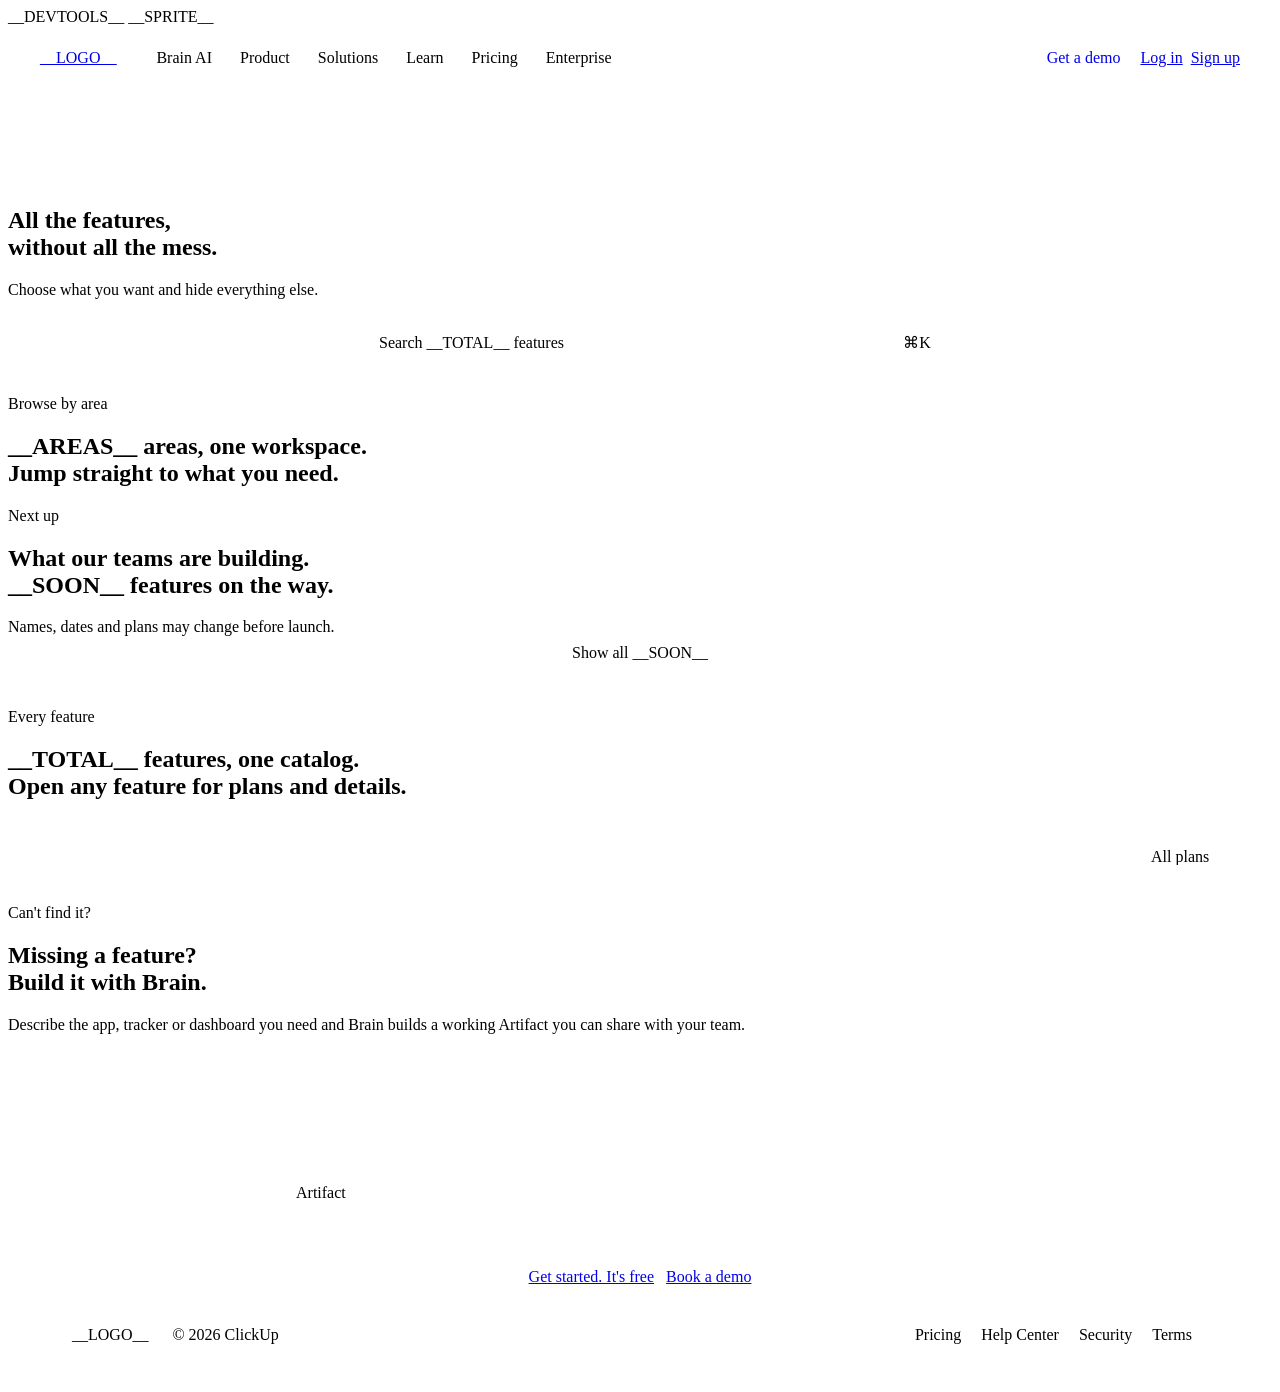
==== src/template.html @ b377e214 "ClickUp features page redesign Static page built by build.py from src/ and data/; dev.py serves it w" ====
<!doctype html>
<html lang="en">
<head>
<meta charset="utf-8">
<meta name="viewport" content="width=device-width, initial-scale=1">
<title>ClickUp Features</title>
<meta name="description" content="Every ClickUp feature in one place. Search, filter by plan and hide everything else.">
<link rel="preconnect" href="https://fonts.googleapis.com">
<link rel="preconnect" href="https://fonts.gstatic.com" crossorigin>
<link href="https://fonts.googleapis.com/css2?family=Plus+Jakarta+Sans:wght@200..800&family=Inter:wght@400;500;600&family=Sometype+Mono:wght@500&display=swap" rel="stylesheet">
__DEVTOOLS__
<style>
/*__BASECSS__*/

/* ------------------------------------------------------------------ */
/* Page                                                                */
/* ------------------------------------------------------------------ */
:root { color-scheme: light; --nav-h: 64px; }
html { scroll-behavior: smooth; scroll-padding-top: calc(var(--nav-h) + 72px); }
body { background: #FFFFFF; overflow-x: hidden; }
button { font: inherit; color: inherit; background: none; border: 0; padding: 0; cursor: pointer; }
input { font: inherit; color: inherit; }
.ico { width: 20px; height: 20px; flex: none; }
.ico-16 { width: 16px; height: 16px; flex: none; }
.vh { position: absolute; width: 1px; height: 1px; overflow: hidden; clip: rect(0 0 0 0); white-space: nowrap; }
:focus-visible { outline: 2px solid var(--purple); outline-offset: 2px; border-radius: 8px; }

/* Nav */
.nav {
  position: sticky; top: 0; z-index: 40; height: var(--nav-h);
  background: rgba(255,255,255,.92); backdrop-filter: saturate(1.4) blur(12px); -webkit-backdrop-filter: saturate(1.4) blur(12px);
  border-bottom: 1px solid transparent; transition: border-color 200ms var(--ease-out);
}
.nav.is-scrolled { border-bottom-color: var(--line); }
.nav__inner { height: 100%; max-width: 1280px; margin: 0 auto; padding: 0 32px; display: flex; align-items: center; gap: 40px; }
.nav__logo { display: flex; align-items: center; }
.nav__logo svg { width: 104px; height: auto; display: block; }
.nav__links { display: flex; gap: 28px; flex: 1; }
.nav__links a { text-decoration: none; color: var(--gray-900); }
.nav__links a[aria-current] { color: var(--purple); }
.nav__actions { display: flex; align-items: center; gap: 8px; margin-left: auto; }
.nav__actions .link { text-decoration: none; padding: 10px 12px; }
@media (max-width: 1080px) { .nav__links { display: none; } }
@media (max-width: 560px) { .nav__inner { padding: 0 16px; gap: 16px; } .nav__actions .link, .nav__actions .btn--secondary { display: none; } }

/* Hero */
.hero { padding-top: 96px; }
.hero h1 { max-width: 980px; }
.search {
  width: min(600px, 100%); display: flex; align-items: center; gap: 12px; padding: 0 8px 0 18px; height: 56px;
  background: #FFFFFF; border-radius: 16px; box-shadow: var(--shadow-component); color: var(--gray-500);
  transition: box-shadow 200ms var(--ease-out);
}
.search:focus-within { box-shadow: var(--shadow-component), 0 0 0 4px var(--purple-light); }
.search input { flex: 1; min-width: 0; border: 0; outline: 0; background: transparent; color: var(--gray-900); }
.search input::placeholder { color: var(--gray-500); }
.search input::-webkit-search-cancel-button { display: none; }
.kbd { display: inline-flex; align-items: center; justify-content: center; min-width: 40px; height: 28px; padding: 0 8px; border-radius: 8px; background: var(--gray-100); color: var(--gray-700); }
.search__clear { display: none; width: 32px; height: 32px; border-radius: 8px; align-items: center; justify-content: center; color: var(--gray-700); }
.search.has-value .search__clear { display: inline-flex; }
.search.has-value .kbd { display: none; }
.hero__tools { display: flex; flex-direction: column; align-items: center; gap: 24px; width: 100%; }

/* Plan filter: pills */
.plans { display: flex; flex-wrap: wrap; justify-content: center; gap: 8px; }
.pill {
  display: inline-flex; align-items: center; gap: 6px; height: 36px; padding: 0 14px; border-radius: 999px;
  background: var(--gray-100); color: var(--gray-900);
  transition: background-color 160ms var(--ease-out), color 160ms var(--ease-out), transform 160ms var(--ease-out);
}
.pill:active { transform: scale(0.97); }
.pill[aria-pressed="true"] { background: var(--gray-900); color: #FFFFFF; }
@media (hover: hover) and (pointer: fine) { .pill[aria-pressed="false"]:hover { background: var(--line); } }

/* ------------------------------------------------------------------ */
/* Open grid (shared): lines drawn per cell so they survive filtering  */
/* ------------------------------------------------------------------ */
.og { display: grid; position: relative; }
.og > .cell { position: relative; min-width: 0; }
.og > .cell.c-in { border-left: 1px solid var(--line); }
.og .ln { position: absolute; left: 0; right: 0; height: 1px; background: var(--line); pointer-events: none; }
.og .ln--t { top: 0; } .og .ln--b { bottom: -1px; }
.og .c-first .ln { background: linear-gradient(in oklch 90deg, transparent, #E8E8E8 70%); }
.og .c-last .ln  { background: linear-gradient(in oklch 90deg, #E8E8E8 30%, transparent); }
.og .c-first.c-last .ln { background: linear-gradient(in oklch 90deg, transparent, #E8E8E8 25%, #E8E8E8 75%, transparent); }
.og .mk {
  position: absolute; left: -6px; width: 11px; height: 11px; z-index: 2; pointer-events: none;
  background: #FFFFFF url("__MARKER__") center / 10px 10px no-repeat;
}
.og .mk--t { top: -5px; } .og .mk--b { bottom: -6px; }


/*__HVCSS__*/
/*__SEARCHCSS__*/

/* Directory variants */
.dirv a { text-decoration: none; color: var(--gray-900); }
.dirv a.is-empty { opacity: .35; pointer-events: none; }
.dv-ico { width: 26px; height: 26px; border-radius: 8px; background: var(--acc-soft); color: var(--acc); display: grid; place-items: center; flex: none; }
.dv-ico--lg { width: 40px; height: 40px; border-radius: 12px; }
.dv-n { color: var(--gray-500); font-variant-numeric: tabular-nums; }

/* category cards row (kept) */
.dv-ico { width: 26px; height: 26px; border-radius: 8px; background: var(--acc-soft); color: var(--acc); display: grid; place-items: center; flex: none; }
.dv-ico--lg { width: 40px; height: 40px; border-radius: 12px; }
.dv-tabs { display: flex; flex-direction: column; gap: 28px; }
.dv-tabs__stage { position: relative; min-width: 0; container-type: inline-size; }
.dv-tabs__stage::before, .dv-tabs__stage::after { content: ""; position: absolute; top: -24px; bottom: -56px; width: 72px; pointer-events: none; opacity: 0; transition: opacity 200ms var(--ease-out); z-index: 1; }
.dv-tabs__stage::before { left: calc(var(--bleed) * -1); background: linear-gradient(in oklch to right, #FFFFFF, rgba(255, 255, 255, 0)); }
.dv-tabs__stage::after { right: calc(var(--bleed) * -1); background: linear-gradient(in oklch to left, #FFFFFF, rgba(255, 255, 255, 0)); }
.dv-tabs__stage.can-prev::before, .dv-tabs__stage.can-next::after { opacity: 1; }
.dv-tabs__nav { position: absolute; top: 50%; z-index: 2; width: 44px; height: 44px; margin-top: -25px; border-radius: 50%; background: #FFFFFF; color: var(--gray-900); display: grid; place-items: center;
  box-shadow: var(--shadow-component), 0 8px 20px -8px rgba(79, 79, 79, .3); opacity: 0; pointer-events: none; transform: scale(.95); transition: opacity 200ms var(--ease-out), transform 200ms var(--ease-out); }
.dv-tabs__nav--prev { left: -12px; } .dv-tabs__nav--next { right: -12px; }
.dv-tabs__stage.can-prev .dv-tabs__nav--prev, .dv-tabs__stage.can-next .dv-tabs__nav--next { opacity: 1; pointer-events: auto; transform: none; }
/* the row has to scroll, so it can't be overflow:visible. Instead it never crops anything visible:
   it bleeds to the screen edges (bleed = gutter between the container and the viewport) and has room for hover lift + shadow */
.dv-tabs__stage { --bleed: max(16px, calc((100vw - min(1120px, 100vw - 128px)) / 2)); }
@media (max-width: 760px) { .dv-tabs__stage { --bleed: 16px; } }
.dv-tabs__row { display: grid; grid-auto-flow: column; grid-auto-columns: minmax(270px, calc((100cqw - 36px) / 4)); gap: 12px; overflow-x: auto; scroll-snap-type: x mandatory; scrollbar-width: none;
  margin: -24px calc(var(--bleed) * -1) -56px; padding: 24px var(--bleed) 56px; scroll-padding-inline: var(--bleed); animation: dv-in 300ms var(--ease-out); }
.dv-tabs__row::-webkit-scrollbar { display: none; }
@keyframes dv-in { from { opacity: 0; transform: translateY(6px); } }
.dv-tabs__card { position: relative; overflow: hidden; scroll-snap-align: start; display: flex; flex-direction: column; gap: 16px; min-height: 340px; padding: 28px 24px 22px; border-radius: 24px; background: var(--gray-50); text-decoration: none; color: var(--gray-900); transition: transform 200ms var(--ease-out), box-shadow 200ms var(--ease-out), background-color 200ms var(--ease-out); }
.dv-tabs__card.is-empty { opacity: .35; pointer-events: none; }
.dv-tabs__band { position: absolute; left: 0; right: 0; top: 0; height: 120px; background: linear-gradient(in oklch to bottom, var(--acc-soft), transparent); pointer-events: none; }
.dv-tabs__card > *:not(.dv-tabs__band) { position: relative; }
.dv-tabs__card .dv-ico--lg { background: #FFFFFF; box-shadow: var(--shadow-component); }
.dv-tabs__body { display: flex; flex-direction: column; gap: 6px; }
.dv-tabs__desc { color: var(--gray-700); }
.dv-tabs__feats { display: flex; flex-direction: column; gap: 6px; color: var(--gray-700); }
.dv-tabs__feats li { display: flex; align-items: center; gap: 8px; min-width: 0; }
.dv-tabs__feats li span { white-space: nowrap; overflow: hidden; text-overflow: ellipsis; }
.dv-tabs__feats .ico-16 { color: var(--acc); flex: none; }
.dv-tabs__foot { margin-top: auto; display: flex; align-items: center; gap: 6px; color: var(--gray-900); }
.dv-tabs__foot .ico-16 { transition: transform 200ms var(--ease-out); }
@media (hover: hover) and (pointer: fine) { .dv-tabs__card:hover { background: #FFFFFF; box-shadow: var(--shadow-component), 0 24px 48px -24px rgba(79,79,79,.25); transform: translateY(-2px); } .dv-tabs__card:hover .dv-tabs__foot .ico-16 { transform: translateX(3px); } }

/* area filter: underline tabs, one scrollable line */
.df-under { position: relative; border-bottom: 1px solid var(--gray-100); }
.df-under__track { display: flex; gap: 28px; overflow-x: auto; scrollbar-width: none; padding: 0 4px; }
.df-under__track::-webkit-scrollbar { display: none; }
.df-under__track button { position: relative; flex: none; display: inline-flex; align-items: center; gap: 6px; padding: 10px 0 12px; color: var(--gray-500); white-space: nowrap; transition: color 160ms var(--ease-out); }
.df-under__track button span { color: var(--gray-300); font-variant-numeric: tabular-nums; }
.df-under__track button::after { content: ""; position: absolute; left: 0; right: 0; bottom: -1px; height: 2px; border-radius: 2px; background: var(--gray-900); transform: scaleX(0); transition: transform 240ms var(--ease-out); }
.df-under__track button[aria-selected="true"] { color: var(--gray-900); }
.df-under__track button[aria-selected="true"] span { color: var(--gray-500); }
.df-under__track button[aria-selected="true"]::after { transform: none; }
.df-under__track button:disabled { opacity: .35; }
@media (hover: hover) and (pointer: fine) { .df-under__track button:not(:disabled):hover { color: var(--gray-900); } }
.df-under::before, .df-under::after { content: ""; position: absolute; top: 0; bottom: 0; width: 96px; pointer-events: none; opacity: 0; transition: opacity 200ms var(--ease-out); z-index: 1; }
.df-under::before { left: 0; background: linear-gradient(in oklch to right, #FFFFFF 40%, rgba(255, 255, 255, 0)); }
.df-under::after { right: 0; background: linear-gradient(in oklch to left, #FFFFFF 40%, rgba(255, 255, 255, 0)); }
.df-under.can-prev::before, .df-under.can-next::after { opacity: 1; }
.df-under__nav { position: absolute; top: 50%; z-index: 2; width: 28px; height: 28px; margin-top: -14px; border-radius: 50%; background: var(--gray-100); color: var(--gray-900); display: grid; place-items: center; opacity: 0; pointer-events: none; transition: opacity 200ms var(--ease-out); }
.df-under__nav--prev { left: 0; } .df-under__nav--next { right: 0; }
.df-under.can-prev .df-under__nav--prev, .df-under.can-next .df-under__nav--next { opacity: 1; pointer-events: auto; }

@media (max-width: 760px) { .dv-tabs__row { grid-auto-columns: 82cqw; } .dv-tabs__nav { display: none; } }

/* ------------------------------------------------------------------ */
/* Coming soon: a real List view inside a gray card                   */
/* ------------------------------------------------------------------ */
.soon-card { padding: 56px 56px 0; position: relative; }
.soon-card__frame { position: relative; max-height: 640px; overflow: hidden; transition: max-height 480ms var(--ease-in-out); }
.soon-card:not(.is-open) .soon-card__frame { -webkit-mask-image: linear-gradient(to bottom, #000 62%, transparent 100%); mask-image: linear-gradient(to bottom, #000 62%, transparent 100%); }
.soon-card__more { display: flex; justify-content: center; padding: 8px 0 40px; position: relative; z-index: 1; }
.soon-card:not(.is-open) .soon-card__more { margin-top: -72px; }
@media (max-width: 760px) { .soon-card { padding: 24px 0 0 16px; } .soon-card__frame { max-height: 520px; } }

.product {
  --p-text: #202020; --p-meta: #838383; --p-line: #F0F0F0;
  --s-building: #0091FF; --s-review: #F76808; --s-beta: #FFC53D; --s-rolling: #30A46C;
  font-family: -apple-system, BlinkMacSystemFont, "SF Pro Text", "SF Pro", system-ui, sans-serif;
  letter-spacing: 0; color: var(--p-text); font-size: 14px; line-height: 20px;
  background: #FFFFFF; border-radius: 12px 12px 0 0; box-shadow: var(--shadow-component);
}
.lv__bar { display: flex; align-items: center; gap: 10px; padding: 14px 20px 0; }
.lv__space { width: 20px; height: 20px; border-radius: 6px; background: var(--purple); color: #FFFFFF; display: grid; place-items: center; }
.lv__space svg { width: 12px; height: 12px; }
.lv__title { font-weight: 600; font-size: 15px; }
.lv__meta { margin-left: auto; color: var(--p-meta); font-size: 13px; }
.lv__tabs { display: flex; gap: 18px; padding: 10px 20px 0; border-bottom: 1px solid var(--p-line); }
.lv__tab { display: flex; align-items: center; gap: 6px; padding: 6px 0 9px; color: var(--p-meta); font-weight: 500; border-bottom: 2px solid transparent; margin-bottom: -1px; }
.lv__tab.is-on { color: var(--p-text); border-bottom-color: var(--p-text); }
.lv__tab svg { width: 16px; height: 16px; }
.lv__head { display: grid; grid-template-columns: minmax(0, 1fr) 160px 96px; gap: 16px; padding: 12px 20px 8px 60px; color: var(--p-meta); font-size: 12px; }
.lv__group { padding: 10px 20px 4px; }
.lv__ghead { display: flex; align-items: center; gap: 8px; padding: 6px 0 8px; }
.st { display: inline-flex; align-items: center; gap: 6px; height: 24px; padding: 0 8px; border-radius: 6px; color: #FFFFFF; font-size: 11.5px; font-weight: 600; text-transform: uppercase; }
.st .dot { width: 10px; height: 10px; border-radius: 50%; border: 2px solid currentColor; }
.st--building { background: var(--s-building); } .st--in_review { background: var(--s-review); }
.st--in_beta { background: var(--s-beta); color: #202020; } .st--rolling_out { background: var(--s-rolling); }
.lv__count { color: var(--p-meta); }
.lv__row {
  display: grid; grid-template-columns: 20px minmax(0, 1fr) 160px 96px; gap: 16px; align-items: center; width: 100%;
  min-height: 40px; padding: 0 0 0 20px; border-top: 1px solid var(--p-line); text-align: left;
  transition: background-color 120ms var(--ease-out);
}
@media (hover: hover) and (pointer: fine) { .lv__row:hover { background: #F8F9FA; } }
.lv__ring { width: 14px; height: 14px; border-radius: 50%; border: 2px dashed currentColor; }
.lv__row[data-s="building"] .lv__ring { color: var(--s-building); }
.lv__row[data-s="in_review"] .lv__ring { color: var(--s-review); border-style: solid; }
.lv__row[data-s="in_beta"] .lv__ring { color: var(--s-beta); border-style: solid; }
.lv__row[data-s="rolling_out"] .lv__ring { color: var(--s-rolling); border-style: solid; }
.lv__name { white-space: nowrap; overflow: hidden; text-overflow: ellipsis; }
.lv__name small { color: var(--p-meta); font-size: 13px; margin-left: 6px; }
.lv__tag { justify-self: start; max-width: 100%; padding: 1px 8px; border-radius: 6px; font-size: 13px; white-space: nowrap; overflow: hidden; text-overflow: ellipsis; }
.lv__tag.t0 { background: var(--purple-light); color: var(--purple); } .lv__tag.t1 { background: var(--blue-light); color: #0091FF; }
.lv__tag.t2 { background: var(--pink-light); color: #FF02F0; } .lv__tag.t3 { background: var(--orange-light); color: #FC6D2D; }
.lv__date { color: var(--p-meta); font-size: 13px; font-variant-numeric: tabular-nums; }
.lv__add { display: flex; align-items: center; gap: 8px; min-height: 36px; padding-left: 20px; border-top: 1px solid var(--p-line); color: var(--p-meta); }
.lv__add svg { width: 14px; height: 14px; }
@media (max-width: 760px) {
  .lv__head { display: none; }
  .lv__row { grid-template-columns: 20px minmax(0, 1fr); padding-right: 16px; }
  .lv__tag, .lv__date { display: none; }
}


/* Coming soon: Board + Calendar views */
.lv__tab { cursor: pointer; transition: color 160ms var(--ease-out); }
@media (hover: hover) and (pointer: fine) { .lv__tab:not(.is-on):hover { color: var(--p-text); } }
.bv { display: grid; grid-template-columns: repeat(4, minmax(200px, 1fr)); gap: 12px; padding: 16px 20px 20px; overflow-x: auto; align-items: start; }
.bv__col { background: #F8F9FA; border-radius: 12px; padding: 8px; display: flex; flex-direction: column; gap: 8px; min-width: 0; }
.bv__head { display: flex; align-items: center; gap: 8px; padding: 4px 4px 2px; }
.bv__card { display: flex; flex-direction: column; gap: 4px; padding: 12px; border-radius: 10px; background: #FFFFFF; text-align: left; box-shadow: 0 0 0 1px rgba(79,79,79,.08), 0 1px 2px rgba(79,79,79,.06); transition: box-shadow 160ms var(--ease-out); }
@media (hover: hover) and (pointer: fine) { .bv__card:hover { box-shadow: 0 0 0 1px rgba(79,79,79,.14), 0 4px 12px -4px rgba(79,79,79,.18); } }
.bv__name { font-weight: 500; }
.bv__meta { color: var(--p-meta); font-size: 12.5px; }
.bv__foot { display: flex; align-items: center; justify-content: space-between; gap: 8px; margin-top: 6px; min-width: 0; }
.bv__add { color: var(--p-meta); padding: 6px 6px 2px; }
.cv { padding: 16px 20px 20px; }
.cv__title { font-weight: 600; font-size: 15px; padding-bottom: 12px; }
.cv__grid { display: grid; grid-template-columns: repeat(7, minmax(0, 1fr)); border-top: 1px solid var(--p-line); border-left: 1px solid var(--p-line); }
.cv__dow { padding: 6px 8px; color: var(--p-meta); font-size: 12px; border-right: 1px solid var(--p-line); border-bottom: 1px solid var(--p-line); }
.cv__day { min-height: 112px; padding: 6px; display: flex; flex-direction: column; gap: 3px; border-right: 1px solid var(--p-line); border-bottom: 1px solid var(--p-line); min-width: 0; }
.cv__day.is-out { background: #F8F9FA; }
.cv__day.is-out .cv__n { color: #BBBBBB; }
.cv__n { font-size: 12px; color: var(--p-meta); padding: 0 2px 2px; align-self: flex-start; min-width: 22px; height: 22px; display: grid; place-items: center; border-radius: 999px; }
.cv__day.is-today .cv__n { background: #6647F0; color: #FFFFFF; font-weight: 600; }
.cv__ev { display: block; width: 100%; text-align: left; font-size: 12px; line-height: 18px; padding: 1px 6px; border-radius: 4px; white-space: nowrap; overflow: hidden; text-overflow: ellipsis; background: #F8F9FA; box-shadow: inset 3px 0 0 var(--c); }
.cv__ev[data-s="building"] { --c: #0091FF; } .cv__ev[data-s="in_review"] { --c: #F76808; } .cv__ev[data-s="in_beta"] { --c: #FFC53D; } .cv__ev[data-s="rolling_out"] { --c: #30A46C; }
@media (hover: hover) and (pointer: fine) { .cv__ev:hover { background: #F0F0F0; } }
.cv__more { text-align: left; font-size: 12px; color: var(--p-meta); padding: 1px 6px; }
@media (hover: hover) and (pointer: fine) { .cv__more:hover { color: var(--p-text); } }
.cv__rest { display: none; flex-direction: column; gap: 3px; }
.cv__day.is-expanded .cv__rest { display: flex; }
.cv__legend { padding-top: 14px; }
.cv__legend i.st--building { background: #0091FF; } .cv__legend i.st--in_review { background: #F76808; } .cv__legend i.st--in_beta { background: #FFC53D; } .cv__legend i.st--rolling_out { background: #30A46C; }
.legend { display: flex; flex-wrap: wrap; gap: 6px 14px; color: var(--p-meta); font-size: 12px; }
.legend span { display: inline-flex; align-items: center; gap: 6px; }
.legend i { width: 8px; height: 8px; border-radius: 2px; }
@media (max-width: 760px) { .bv { grid-template-columns: repeat(4, 240px); padding: 12px; } .cv { padding: 12px 12px 16px; } .cv__day { min-height: 72px; padding: 3px; } .cv__ev { font-size: 0; height: 6px; padding: 0; } .cv__more { font-size: 10px; padding: 0 2px; } }

/* ------------------------------------------------------------------ */
/* Catalog                                                             */
/* ------------------------------------------------------------------ */
.toolbar {
  position: fixed; top: var(--nav-h); left: 0; right: 0; z-index: 30; background: rgba(255,255,255,.94);
  backdrop-filter: saturate(1.4) blur(12px); -webkit-backdrop-filter: saturate(1.4) blur(12px);
  border-bottom: 1px solid var(--line);
  transform: translateY(-100%); opacity: 0; pointer-events: none;
  transition: transform 260ms var(--ease-out), opacity 200ms var(--ease-out);
}
.toolbar.is-on { transform: none; opacity: 1; pointer-events: auto; }
.toolbar__inner { max-width: 1280px; margin: 0 auto; padding: 10px 32px; display: flex; align-items: center; gap: 16px; }
.toolbar .search { height: 44px; width: 360px; flex: none; border-radius: 12px; padding-left: 14px; }
.toolbar .plans { flex-wrap: nowrap; overflow-x: auto; scrollbar-width: none; justify-content: flex-start; }
.toolbar .pill { height: 32px; white-space: nowrap; }
.toolbar__count { margin-left: auto; color: var(--gray-500); white-space: nowrap; }
.toolbar .cfilter__select select { height: 36px; }
@media (max-width: 900px) { .toolbar__inner { padding: 8px 16px; } .toolbar .search { width: auto; flex: 1; } .toolbar .cfilter__select, .toolbar [data-clear], .toolbar__count { display: none; } }

.catalog .section__content { margin-top: 60px; }
.cat:last-child { padding-bottom: 0; }
.cat { display: grid; grid-template-columns: 280px minmax(0, 1fr); gap: 56px; padding: 48px 0; scroll-margin-top: calc(var(--nav-h) + 72px); }
.cat:first-child { padding-top: 0; }
.cat[hidden] { display: none; }
.cat__head { display: flex; flex-direction: column; gap: 16px; align-self: start; position: sticky; top: calc(var(--nav-h) + 96px); padding-top: 8px; }
.cat__tile { width: 44px; height: 44px; border-radius: 12px; background: var(--gray-50); color: var(--gray-900); display: grid; place-items: center; }
.cat__head .block__text { gap: 8px; }
.cat__desc { color: var(--gray-700); }
.cat__count { color: var(--gray-500); font-variant-numeric: tabular-nums; }

/* grouped list */
.feats { background: var(--gray-50); border-radius: 24px; padding: 6px; display: flex; flex-direction: column; }
.fi { position: relative; border-radius: 18px; transition: background-color 160ms var(--ease-out); }
.fi + .fi::before { content: ""; position: absolute; top: 0; left: 64px; right: 20px; height: 1px; background: var(--line); transition: opacity 160ms var(--ease-out); }
.fi__main { display: grid; grid-template-columns: 32px minmax(0, 1fr) auto 16px; align-items: center; gap: 16px; width: 100%; padding: 16px 20px 16px 16px; text-align: left; border-radius: 18px; }
.fi__icon { width: 32px; height: 32px; border-radius: 9px; display: grid; place-items: center; color: var(--gray-900); background: #FFFFFF; box-shadow: 0 0 0 1px rgba(79, 79, 79, .08); }
.fi__icon .ico { width: 18px; height: 18px; }
.fi__txt { display: flex; flex-direction: column; gap: 2px; min-width: 0; }
.fi__name { display: flex; align-items: center; gap: 8px; color: var(--gray-900); }
.fi__desc { color: var(--gray-700); white-space: nowrap; overflow: hidden; text-overflow: ellipsis; }
.fi__plan .tag { background: #FFFFFF; box-shadow: 0 0 0 1px rgba(79, 79, 79, .08); }
.fi__all { color: var(--gray-500); }
.fi__chev { color: var(--gray-300); transition: transform 200ms var(--ease-out), color 160ms var(--ease-out); }
.fi__toggle { display: inline-flex; align-items: center; gap: 4px; margin: -8px 0 12px 64px; padding: 4px 8px 4px 4px; border-radius: 999px; color: var(--gray-700); transition: background-color 140ms var(--ease-out), color 140ms var(--ease-out); }
.fi__toggle .ico-16 { color: var(--gray-500); transition: transform 240ms var(--ease-out); }
.fi.is-open .fi__toggle .ico-16 { transform: rotate(90deg); }
.fi__kids { display: none; flex-direction: column; margin: -4px 12px 12px 56px; padding-left: 12px; border-left: 1px solid var(--line); }
.fi.is-open .fi__kids { display: flex; }
.fi__kids button { display: grid; grid-template-columns: 16px auto minmax(0, 1fr) auto; align-items: center; gap: 10px; width: 100%; padding: 8px 10px; border-radius: 10px; text-align: left; }
.fi__kids .ico-16 { color: var(--gray-500); }
.fi__kname { color: var(--gray-900); white-space: nowrap; }
.fi__kdesc { color: var(--gray-500); white-space: nowrap; overflow: hidden; text-overflow: ellipsis; }
.fi__kids .tag { background: #FFFFFF; }
@media (hover: hover) and (pointer: fine) {
  .fi:hover { background: #FFFFFF; }
  .fi:hover::before, .fi:hover + .fi::before { opacity: 0; }
  .fi:hover .fi__chev { color: var(--gray-900); transform: translateX(2px); }
  .fi__toggle:hover { background: var(--gray-50); color: var(--gray-900); }
  .fi__kids button:hover { background: var(--gray-50); }
}
@media (max-width: 960px) { .cat { grid-template-columns: 1fr; gap: 24px; padding: 40px 0; } .cat__head { position: static; } }
@media (max-width: 760px) {
  .feats { border-radius: 20px; padding: 4px; }
  .fi__main { grid-template-columns: 32px minmax(0, 1fr) 16px; gap: 12px; padding: 14px 12px; }
  .fi__plan { display: none; }
  .fi__desc { white-space: normal; display: -webkit-box; -webkit-line-clamp: 2; -webkit-box-orient: vertical; }
  .fi + .fi::before { left: 56px; right: 12px; }
  .fi__toggle { margin-left: 56px; }
  .fi__kids { margin-left: 28px; }
  .fi__kids button { grid-template-columns: 16px minmax(0, 1fr) auto; }
  .fi__kdesc { display: none; }
}
.tag--accent { background: var(--purple-light); color: var(--purple); }
.tag--plain { background: transparent; color: var(--gray-500); padding: 0; }
mark { background: var(--purple-light); color: inherit; border-radius: 3px; }


.empty { padding: 40px 0 120px; }
.empty[hidden] { display: none; }

/* ------------------------------------------------------------------ */
/* CTA: Build it with Brain (AI highlight, white background)          */
/* ------------------------------------------------------------------ */
.cta .section__content { display: flex; flex-direction: column; align-items: center; gap: 40px; }
.composer.ai-highlight::before { opacity: .55; filter: blur(24px); }
.composer { width: min(720px, 100%); padding: 20px 20px 14px; display: flex; flex-direction: column; gap: 20px; text-align: left; }
.composer__text { min-height: 56px; color: var(--gray-900); }
.composer__text .caret { display: inline-block; width: 2px; height: 1.1em; margin-left: 1px; vertical-align: -3px; background: var(--gray-900); animation: blink 1s steps(1) infinite; }
@keyframes blink { 50% { opacity: 0; } }
.composer__bar { display: flex; align-items: center; gap: 8px; color: var(--gray-700); }
.composer__bar .tag { height: 28px; }
.composer__send { margin-left: auto; width: 36px; height: 36px; border-radius: 12px; background: var(--gray-900); color: #FFFFFF; display: grid; place-items: center; }
.composer__send svg { width: 18px; height: 18px; }
.cta__actions { display: flex; gap: 12px; flex-wrap: wrap; justify-content: center; }

/* Footer */
.footer { border-top: 1px solid var(--line); }
.footer__inner { max-width: 1120px; margin: 0 auto; padding: 40px 0; display: flex; align-items: center; gap: 24px; flex-wrap: wrap; color: var(--gray-500); }
.footer__inner svg { width: 88px; height: auto; }
.footer__inner nav { display: flex; gap: 20px; margin-left: auto; flex-wrap: wrap; }
.footer__inner a { text-decoration: none; color: var(--gray-700); }
@media (max-width: 1480px) { .footer__inner { margin: 0 64px; } }
@media (max-width: 760px)  { .footer__inner { margin: 0 16px; } }

/* ------------------------------------------------------------------ */
/* Detail sheet                                                        */
/* ------------------------------------------------------------------ */
.scrim { position: fixed; inset: 0; z-index: 50; background: rgba(32,32,32,.24); opacity: 0; pointer-events: none; transition: opacity 240ms var(--ease-out); }
.scrim.is-on { opacity: 1; pointer-events: auto; }
.sheet {
  position: fixed; z-index: 60; top: 12px; right: 12px; bottom: 12px; width: min(600px, calc(100vw - 24px));
  background: #FFFFFF; border-radius: 24px; box-shadow: var(--shadow-component), 0 24px 48px -12px rgba(79,79,79,.18);
  display: flex; flex-direction: column; overflow: hidden;
  transform: translateX(calc(100% + 24px)); transition: transform 320ms var(--ease-out);
}
.sheet.is-on { transform: none; }
.sheet__top { display: flex; align-items: center; gap: 8px; padding: 16px 16px 16px 28px; border-bottom: 1px solid var(--line); }
.sheet__crumb { display: flex; align-items: center; gap: 8px; min-width: 0; color: var(--gray-500); }
.sheet__crumb b { color: var(--gray-900); font-weight: 500; }
.sheet__crumb span { white-space: nowrap; overflow: hidden; text-overflow: ellipsis; }
.sheet__nav { margin-left: auto; display: flex; align-items: center; gap: 4px; color: var(--gray-700); }
.sheet__nav .pos { padding: 0 6px; color: var(--gray-500); font-variant-numeric: tabular-nums; }
.ibtn { width: 36px; height: 36px; border-radius: 10px; display: grid; place-items: center; color: var(--gray-700); transition: background-color 160ms var(--ease-out); }
@media (hover: hover) and (pointer: fine) { .ibtn:hover { background: var(--gray-100); color: var(--gray-900); } }
.ibtn:disabled { opacity: .35; pointer-events: none; }
.sheet__body { flex: 1; overflow-y: auto; padding: 32px 28px 40px; display: flex; flex-direction: column; gap: 32px; overscroll-behavior: contain; }
.sheet__head { display: flex; flex-direction: column; gap: 24px; }
.sheet__head .block__text p { color: var(--gray-700); }
.sheet__tags { display: flex; flex-wrap: wrap; gap: 6px; }
.sheet__summary { color: var(--gray-700); }
.sheet__actions { display: flex; flex-wrap: wrap; gap: 8px; }
.sec { display: flex; flex-direction: column; }
.sec .eyebrow-separator {
  display: flex; align-items: center; padding: 12px 0; border-bottom: 1px solid var(--line);
  font: 500 14px/18px "Sometype Mono", monospace; text-transform: uppercase; letter-spacing: 0; color: var(--gray-500);
}
.matrix { display: grid; grid-template-columns: repeat(5, 1fr); }
.matrix > div { padding: 16px 12px 16px 0; display: flex; flex-direction: column; gap: 8px; border-bottom: 1px solid var(--line); }
.matrix .pl { color: var(--gray-500); }
.matrix .v { display: flex; align-items: center; gap: 6px; color: var(--gray-900); }
.matrix .v.no { color: var(--gray-300); }
.matrix .v .ok { color: var(--green); }
.matrix .lim { color: var(--gray-500); }
.matrix .is-cur .pl { color: var(--purple); }
@media (max-width: 560px) { .matrix { grid-template-columns: repeat(2, 1fr); } }
.extra { display: flex; gap: 16px; padding-top: 12px; color: var(--gray-500); }
.rows { display: flex; flex-direction: column; }
.rows button {
  display: flex; align-items: center; gap: 12px; padding: 12px 8px; margin: 0 -8px; border-radius: 10px; text-align: left; color: var(--gray-900);
  transition: background-color 160ms var(--ease-out);
}
.rows button + button { box-shadow: 0 -1px 0 var(--gray-100); }
.rows button .ico-16 { color: var(--gray-700); }
.rows button .n { flex: 1; min-width: 0; }
.rows button .chev { color: var(--gray-300); }
@media (hover: hover) and (pointer: fine) { .rows button:hover { background: var(--gray-50); } }
.state { display: flex; align-items: center; gap: 12px; padding-top: 16px; }
@media (max-width: 560px) { .sheet { top: auto; right: 0; bottom: 0; left: 0; width: 100%; height: 88vh; border-radius: 24px 24px 0 0; transform: translateY(100%); } .sheet.is-on { transform: none; } .sheet__body { padding: 28px 16px 32px; } .sheet__top { padding-left: 16px; } }


/* Responsive type: step down within the Core 4.0 scale */
@media (max-width: 1100px) {
  .display-3xl { font-size: 60px; line-height: 1.10; letter-spacing: -0.035em; }
}
@media (max-width: 760px) {
  .display-3xl { font-size: 44px; line-height: 1.10; letter-spacing: -0.035em; }
  .display-xl  { font-size: 30px; line-height: 1.20; letter-spacing: -0.03em; }
  .hero { padding-top: 48px; }
}

/* sheet content */
.fs__head { display: flex; flex-direction: column; gap: 24px; }
.fs__icon { width: 56px; height: 56px; border-radius: 16px; background: var(--gray-50); color: var(--gray-900); display: grid; place-items: center; }
.fs__icon .ico { width: 26px; height: 26px; }
.fs__desc, .fs__summary { color: var(--gray-700); }
.fs__card { background: var(--gray-50); border-radius: 20px; padding: 20px; display: flex; flex-direction: column; gap: 20px; }
.fs__card-head { display: flex; flex-direction: column; gap: 2px; }
.fs__card-head span { color: var(--gray-700); }
.ladder { display: grid; grid-template-columns: repeat(5, 1fr); gap: 6px; }
.ladder__step { display: flex; flex-direction: column; gap: 4px; min-width: 0; }
.ladder__step i { height: 6px; border-radius: 3px; background: var(--line); margin-bottom: 6px; }
.ladder__step.is-yes i { background: var(--purple); }
.ladder__step.is-limited i, .ladder__step.is-trial i, .ladder__step.is-addon i { background: var(--purple-mid); }
.ladder__step > span { color: var(--gray-900); }
.ladder__step > .ladder__v, .ladder__step > .ladder__lim { color: var(--gray-500); }
.ladder__step.is-no > span:first-of-type, .ladder__step.is-unknown > span:first-of-type { color: var(--gray-500); }
.ladder__step.is-cur > span:first-of-type { color: var(--purple); }
.fs__extra { color: var(--gray-500); margin-top: -8px; }
.fs__status { display: flex; align-items: center; gap: 12px; background: transparent; box-shadow: none; color: #838383; font-size: 13px; }
.facts > div { display: grid; grid-template-columns: 120px minmax(0, 1fr); gap: 16px; padding: 12px 0; border-bottom: 1px solid var(--gray-100); }
.facts dt { color: var(--gray-500); }
.facts dd { margin: 0; color: var(--gray-900); min-width: 0; }
.facts dd a, .facts dd button { display: inline-flex; align-items: center; gap: 6px; color: var(--gray-900); text-decoration: none; text-align: left; }
.facts dd .ico-16 { color: var(--gray-700); }
.facts dd span { text-decoration: underline; text-decoration-color: var(--gray-300); text-underline-offset: 3px; transition: text-decoration-color 160ms var(--ease-out); }
.facts dd .go { color: var(--gray-500); transition: transform 200ms var(--ease-out), color 160ms var(--ease-out); }
@media (hover: hover) and (pointer: fine) {
  .facts dd a:hover, .facts dd button:hover { color: var(--purple); }
  .facts dd a:hover span, .facts dd button:hover span { text-decoration-color: currentColor; }
  .facts dd a:hover .go, .facts dd button:hover .go { color: var(--purple); transform: translateX(2px); }
}
.fs__list { margin-top: 12px; background: var(--gray-50); border-radius: 16px; padding: 4px; display: flex; flex-direction: column; }
.fs__list button { display: grid; grid-template-columns: 32px minmax(0, 1fr) auto auto; align-items: center; gap: 12px; padding: 10px 12px 10px 10px; border-radius: 12px; text-align: left; transition: background-color 160ms var(--ease-out); }
.fs__list button + button { box-shadow: 0 -1px 0 var(--line); }
.fs__list-ico { width: 32px; height: 32px; border-radius: 9px; background: #FFFFFF; color: var(--gray-900); display: grid; place-items: center; box-shadow: var(--shadow-component); }
.fs__list-txt { display: flex; flex-direction: column; min-width: 0; }
.fs__list-txt span { color: var(--gray-500); white-space: nowrap; overflow: hidden; text-overflow: ellipsis; }
.fs__list .chev { color: var(--gray-300); }
@media (hover: hover) and (pointer: fine) { .fs__list button:hover { background: #FFFFFF; } .fs__list button:hover + button, .fs__list button:hover { box-shadow: none; } .fs__list button:hover .chev { color: var(--gray-900); } }
.fs__tags { padding-top: 16px; }
.sheet__foot { display: flex; align-items: center; gap: 8px; padding: 14px 28px; border-top: 1px solid var(--line); background: #FFFFFF; }
.sheet__foot:empty { display: none; }
.fs__copy { margin-left: auto; }
@media (max-width: 560px) { .sheet__foot { padding: 12px 16px; } .fs__copy span { display: none; } .facts > div { grid-template-columns: 96px minmax(0, 1fr); } }


/* category colour code (--acc / --acc-soft set per category) */
.cat__tile { background: var(--acc-soft, var(--gray-50)); color: var(--acc, var(--gray-900)); }
.fi__icon { background: var(--acc-soft, #FFFFFF); color: var(--acc, var(--gray-900)); box-shadow: none; }
.fi__kids .ico-16 { color: var(--acc, var(--gray-500)); }
.cat__head .eyebrow { color: var(--acc, var(--purple)); }
.tm__cats a .ico-16 { color: var(--acc, var(--gray-500)); }
.lv__tag[style] { background: var(--acc-soft); color: var(--acc); }
.sheet .fs__icon { background: var(--acc-soft, var(--gray-50)); color: var(--acc, var(--gray-900)); }
.sheet .sheet__crumb .ico-16, .sheet .facts dd a .ico-16:first-child { color: var(--acc); }
.sheet .fs__list-ico { background: var(--acc-soft); color: var(--acc); box-shadow: none; }
.sheet .fs__head .eyebrow { color: var(--acc, var(--purple)); }
.sheet .ladder__step.is-yes i { background: var(--acc, var(--purple)); }
.sheet .ladder__step.is-limited i, .sheet .ladder__step.is-trial i, .sheet .ladder__step.is-addon i { background: var(--acc, var(--purple-mid)); opacity: .4; }
.sheet .ladder__step.is-cur > span:first-of-type { color: var(--acc, var(--purple)); }
.sg__row[style] .sg__ico { background: var(--acc-soft); color: var(--acc); }
.sg__row[style][aria-selected="true"] .sg__ico { background: var(--acc-soft); box-shadow: none; }


/* catalog filter bar */
.cfilter { display: flex; align-items: center; gap: 16px; margin-top: 40px; }
.cfilter__areas { flex: 1; min-width: 0; display: flex; gap: 6px; overflow-x: auto; scrollbar-width: none;
  -webkit-mask-image: linear-gradient(to right, #000 92%, transparent); mask-image: linear-gradient(to right, #000 92%, transparent); padding-right: 40px; }
.cfilter__areas::-webkit-scrollbar { display: none; }
.cfilter__areas .pill { white-space: nowrap; flex: none; }
.cfilter__areas .pill:disabled { opacity: .35; cursor: default; }
.cfilter__side { display: flex; align-items: center; gap: 8px; flex: none; }
.cfilter__select { position: relative; display: inline-flex; align-items: center; }
.cfilter__select select { appearance: none; -webkit-appearance: none; height: 32px; padding: 0 32px 0 14px; border: 0; border-radius: 999px; background: var(--gray-100); color: var(--gray-900); font: inherit; cursor: pointer; }
.cfilter__select select:focus-visible { outline: 2px solid var(--purple); outline-offset: 2px; }
.cfilter__select .ico-16 { position: absolute; right: 10px; transform: rotate(90deg); color: var(--gray-500); pointer-events: none; }
.cfilter__clear { height: 32px; padding: 0 12px; border-radius: 999px; color: var(--gray-700); }
@media (hover: hover) and (pointer: fine) { .cfilter__clear:hover { background: var(--gray-100); color: var(--gray-900); } }
.catalog .cfilter + .section__content { margin-top: 32px; }
@media (max-width: 760px) { .cfilter { flex-direction: column; align-items: stretch; gap: 8px; } .cfilter__side { justify-content: space-between; } }

@media (prefers-reduced-motion: reduce) { html { scroll-behavior: auto; } .composer__text .caret { animation: none; } }
</style>
</head>
<body>
__SPRITE__

<header class="nav" id="nav">
  <div class="nav__inner">
    <a class="nav__logo" href="https://clickup.com" aria-label="ClickUp home">__LOGO__</a>
    <nav class="nav__links text-sm medium" aria-label="Primary">
      <a href="https://clickup.com/brain">Brain AI</a>
      <a href="https://clickup.com/features" aria-current="page">Product</a>
      <a href="https://clickup.com/teams">Solutions</a>
      <a href="https://clickup.com/resources">Learn</a>
      <a href="https://clickup.com/pricing">Pricing</a>
      <a href="https://clickup.com/enterprise">Enterprise</a>
    </nav>
    <div class="nav__actions">
      <a class="link text-sm medium" href="https://clickup.com/demo">Get a demo</a>
      <a class="btn btn--secondary btn--sm button-sm" href="https://app.clickup.com/login">Log in</a>
      <a class="btn btn--sm button-sm" href="https://app.clickup.com/signup">Sign up</a>
    </div>
  </div>
</header>

<div class="toolbar" id="toolbar" aria-hidden="true">
  <div class="toolbar__inner">
    <label class="search" data-search>
      <svg class="ico"><use href="#cu3-icon-search"/></svg>
      <span class="vh">Search features</span>
      <input type="search" placeholder="Search features" autocomplete="off" tabindex="-1">
      <button class="search__clear" type="button" aria-label="Clear search" tabindex="-1"><svg class="ico-16"><use href="#cu3-icon-closeSmall"/></svg></button>
    </label>
    <label class="cfilter__select text-sm medium"><span class="vh">Area</span><select data-area-select tabindex="-1"></select><svg class="ico-16" aria-hidden="true"><use href="#cu3-icon-chevronRight"/></svg></label>
    <label class="cfilter__select text-sm medium"><span class="vh">Plan</span><select data-plan-select tabindex="-1"><option value="all">All plans</option><option value="free">Free</option><option value="unlimited">Unlimited</option><option value="business">Business</option><option value="business_plus">Business Plus</option><option value="enterprise">Enterprise</option></select><svg class="ico-16" aria-hidden="true"><use href="#cu3-icon-chevronRight"/></svg></label>
    <button class="cfilter__clear text-sm medium" type="button" data-clear hidden tabindex="-1">Clear</button>
    <span class="toolbar__count text-sm" data-count></span>
  </div>
</div>

<main>
  <!-- Hero ---------------------------------------------------------- -->
  <section class="section hero" id="top">
    <div class="hero__bg" aria-hidden="true"><div class="cyl" id="cyl"></div><div class="hero__veil"></div></div>
    <div class="section__inner">
      <header class="section__header block">
        <div class="block__text">
          <h1 class="display-3xl"><span class="t-dark">All the features,</span><br><span class="display-gradient">without all the mess.</span></h1>
          <p class="text-lg subtitle">Choose what you want and hide everything else.</p>
        </div>
        <div class="hero__tools" id="heroTools">
          <label class="search" data-search>
            <svg class="ico"><use href="#cu3-icon-search"/></svg>
            <span class="vh">Search features</span>
            <input type="search" id="q" placeholder="Search __TOTAL__ features" autocomplete="off">
            <button class="search__clear" type="button" aria-label="Clear search"><svg class="ico-16"><use href="#cu3-icon-closeSmall"/></svg></button>
            <span class="kbd text-xs medium" aria-hidden="true">⌘K</span>
          </label>
          <div class="plans text-sm medium" data-plans role="group" aria-label="Filter by plan"></div>
        </div>
      </header>


    </div>
  </section>

  <!-- Directory ----------------------------------------------------- -->
  <section class="section" id="directory">
    <div class="section__inner">
      <header class="section__header block">
        <span class="mono-sm eyebrow">Browse by area</span>
        <div class="block__text">
          <h2 class="display-xl"><span class="t-dark">__AREAS__ areas, one workspace.</span><br><span class="t-gray">Jump straight to what you need.</span></h2>
        </div>
      </header>
      <div class="section__content">
        <nav class="dirv" id="dir" aria-label="Feature categories"></nav>
      </div>
    </div>
  </section>

  <!-- Coming soon --------------------------------------------------- -->
  <section class="section" id="coming-soon">
    <div class="section__inner">
      <header class="section__header block">
        <span class="mono-sm eyebrow">Next up</span>
        <div class="block__text">
          <h2 class="display-xl"><span class="t-dark">What our teams are building.</span><br><span class="t-gray">__SOON__ features on the way.</span></h2>
          <p class="text-lg subtitle">Names, dates and plans may change before launch.</p>
        </div>
      </header>
      <div class="section__content">
        <div class="card soon-card" id="soonCard">
          <div class="soon-card__frame">
            <div class="product" id="soonList"></div>
          </div>
          <div class="soon-card__more">
            <button class="btn btn--secondary button-md" type="button" id="soonToggle" aria-expanded="false">Show all __SOON__</button>
          </div>
        </div>
      </div>
    </div>
  </section>

  <!-- Catalog ------------------------------------------------------- -->
  <section class="section catalog" id="catalog" aria-labelledby="catalogTitle">
    <div class="section__inner">
      <header class="section__header block">
        <span class="mono-sm eyebrow">Every feature</span>
        <div class="block__text">
          <h2 class="display-xl" id="catalogTitle"><span class="t-dark"><span data-count-n>__TOTAL__</span> features, one catalog.</span><br><span class="t-gray">Open any feature for plans and details.</span></h2>
        </div>
      </header>
      <div class="cfilter" id="cfilter" role="group" aria-label="Filter the catalog">
        <div class="cfilter__areas" id="cfAreas"></div>
        <div class="cfilter__side">
          <label class="cfilter__select text-sm medium"><span class="vh">Plan</span>
            <select id="cfPlan" data-plan-select><option value="all">All plans</option><option value="free">Free</option><option value="unlimited">Unlimited</option><option value="business">Business</option><option value="business_plus">Business Plus</option><option value="enterprise">Enterprise</option></select><svg class="ico-16" aria-hidden="true"><use href="#cu3-icon-chevronRight"/></svg>
          </label>
          <button class="cfilter__clear text-sm medium" type="button" id="cfClear" hidden>Clear</button>
        </div>
      </div>
      <div class="section__content" id="cats"></div>
    </div>
    <div class="section__inner empty" id="empty" hidden>
      <header class="section__header block">
        <span class="mono-sm eyebrow gray">No match</span>
        <div class="block__text">
          <h2 class="display-md"><span class="t-dark">Nothing matches that yet.</span><br><span class="t-gray">Try another word, or build it yourself.</span></h2>
        </div>
        <button class="btn btn--secondary button-md" type="button" id="reset">Clear filters</button>
      </header>
    </div>
  </section>

  <!-- CTA ----------------------------------------------------------- -->
  <section class="section cta" id="build">
    <div class="section__inner">
      <header class="section__header block">
        <span class="mono-sm eyebrow">Can't find it?</span>
        <div class="block__text">
          <h2 class="display-xl"><span class="t-dark">Missing a feature?</span><br><span class="t-gray">Build it with Brain.</span></h2>
          <p class="text-lg subtitle">Describe the app, tracker or dashboard you need and Brain builds a working Artifact you can share with your team.</p>
        </div>
      </header>
      <div class="section__content">
        <div class="composer ai-highlight" aria-hidden="true">
          <p class="composer__text text-lg" id="typer"></p>
          <div class="composer__bar">
            <span class="tag"><svg class="ico-16"><use href="#cu3-icon-skillSparkle"/></svg>Artifact</span>
            <span class="ibtn"><svg class="ico"><use href="#cu3-icon-attachment"/></svg></span>
            <span class="composer__send"><svg><use href="#cu3-icon-send"/></svg></span>
          </div>
        </div>
        <div class="cta__actions">
          <a class="btn button-md" href="https://app.clickup.com/signup">Get started. It's free</a>
          <a class="btn btn--secondary button-md" href="https://clickup.com/demo">Book a demo</a>
        </div>
      </div>
    </div>
  </section>
</main>

<footer class="footer">
  <div class="footer__inner text-sm">
    __LOGO__
    <span>© 2026 ClickUp</span>
    <nav aria-label="Footer">
      <a href="https://clickup.com/pricing">Pricing</a>
      <a href="https://help.clickup.com">Help Center</a>
      <a href="https://clickup.com/security">Security</a>
      <a href="https://clickup.com/terms">Terms</a>
    </nav>
  </div>
</footer>

<div class="scrim" id="scrim"></div>
<aside class="sheet" id="sheet" role="dialog" aria-modal="true" aria-labelledby="sheetTitle" aria-hidden="true">
  <div class="sheet__top">
    <div class="sheet__crumb text-sm" id="sheetCrumb"></div>
    <div class="sheet__nav">
      <span class="pos text-xs medium" id="sheetPos"></span>
      <button class="ibtn" type="button" id="sheetPrev" aria-label="Previous feature"><svg class="ico"><use href="#cu3-icon-chevronLeft"/></svg></button>
      <button class="ibtn" type="button" id="sheetNext" aria-label="Next feature"><svg class="ico"><use href="#cu3-icon-chevronRight"/></svg></button>
      <button class="ibtn" type="button" id="sheetClose" aria-label="Close"><svg class="ico"><use href="#cu3-icon-closeSmall"/></svg></button>
    </div>
  </div>
  <div class="sheet__body" id="sheetBody"></div>
  <div class="sheet__foot" id="sheetFoot"></div>
</aside>

<script>
const CATS = __CATS__;
const F = __FEATURES__;

/* ---------------- data ---------------- */
const PLANS = [
  { id: "all", label: "All plans" },
  { id: "free", label: "Free" },
  { id: "unlimited", label: "Unlimited" },
  { id: "business", label: "Business" },
  { id: "business_plus", label: "Business Plus" },
  { id: "enterprise", label: "Enterprise" },
];
const LADDER = ["free", "unlimited", "business", "business_plus", "enterprise"];
const PLAN_NAME = { free: "Free", unlimited: "Unlimited", business: "Business", business_plus: "Business Plus", enterprise: "Enterprise", core: "Core", max: "Max" };
const STATES = [
  { id: "in_beta", label: "In beta" },
  { id: "rolling_out", label: "Rolling out" },
  { id: "in_review", label: "In review" },
  { id: "building", label: "Building" },
];
const byId = new Map(F.map(f => [f.id, f]));
const catById = new Map(CATS.map(c => [c.id, c]));
const children = new Map();
F.forEach(f => { if (f.parent) { if (!children.has(f.parent)) children.set(f.parent, []); children.get(f.parent).push(f); } });
CATS.sort((a, b) => a.order - b.order);
const AREAS = [];
CATS.forEach(c => { let a = AREAS.find(x => x.id === c.area.id); if (!a) AREAS.push(a = { ...c.area, cats: [] }); a.cats.push(c); });
const live = F.filter(f => f.status !== "coming_soon");
// colour code per category, same cycle and order as the original /features page
const ACCENTS = [["#6647F0", "#EFEDFD"], ["#0091FF", "#EDF6FD"], ["#FF02F0", "#FEECFC"], ["#FC6D2D", "#FDEDE7"], ["#078D3B", "#E2F8EC"], ["#5239F5", "#E1E3FD"], ["#F0382D", "#FBDDDD"]];
const ACC = new Map(CATS.map((c, i) => [c.id, ACCENTS[i % ACCENTS.length]]));
const acc = id => { const [c, soft] = ACC.get(id) || ACCENTS[0]; return `--acc:${c};--acc-soft:${soft}`; };
const soon = F.filter(f => f.status === "coming_soon");
F.forEach(f => { f._hay = [f.feature, f.description, f.surface, (f.tags || []).join(" "), catById.get(f.category)?.name].join(" ").toLowerCase(); });

const esc = s => String(s ?? "").replace(/[&<>"']/g, c => ({ "&": "&amp;", "<": "&lt;", ">": "&gt;", '"': "&quot;", "'": "&#39;" }[c]));
const icon = (n, cls = "ico") => `<svg class="${cls}" aria-hidden="true"><use href="#cu3-icon-${n}"/></svg>`;
function minPlan(f) {
  const p = LADDER.find(p => f.plans.includes(p));
  if (p === "free") return null;
  if (p) return PLAN_NAME[p] + "+";
  return f.plans[0] ? PLAN_NAME[f.plans[0]] || f.plans[0] : null;
}
function hl(text, q) {
  const t = esc(text);
  if (!q) return t;
  const i = t.toLowerCase().indexOf(esc(q).toLowerCase());
  return i < 0 ? t : t.slice(0, i) + "<mark>" + t.slice(i, i + esc(q).length) + "</mark>" + t.slice(i + esc(q).length);
}
const fmtDate = d => new Date(d + "T12:00:00").toLocaleDateString("en-US", { month: "short", day: "numeric" });

/* ---------------- open grid ---------------- */
function colsOf(el) { return getComputedStyle(el).gridTemplateColumns.split(" ").filter(Boolean).length; }
function lineUp(el) {
  const cells = [...el.children];
  const n = colsOf(el), rows = Math.ceil(cells.length / n);
  cells.forEach((c, i) => {
    const col = i % n, row = Math.floor(i / n);
    const last = row === rows - 1;
    c.classList.toggle("c-first", col === 0);
    c.classList.toggle("c-last", col === n - 1);
    c.classList.toggle("c-in", col > 0);
    c.querySelectorAll(":scope > .ln, :scope > .mk").forEach(x => x.remove());
    let deco = `<i class="ln ln--t"></i>`;
    if (last) deco += `<i class="ln ln--b"></i>`;
    if (col > 0) { deco += `<i class="mk mk--t"></i>`; if (last) deco += `<i class="mk mk--b"></i>`; }
    c.insertAdjacentHTML("afterbegin", deco);
  });
  // the last row may be short: its trailing cell fades to the right like a full row
  if (cells.length % n) cells[cells.length - 1].classList.add("c-last");
}
const grids = new Set();
let rsz;
addEventListener("resize", () => { clearTimeout(rsz); rsz = setTimeout(() => grids.forEach(lineUp), 120); });

/* ---------------- state ---------------- */
const state = { q: "", plan: "all", area: "all" };
function matches(f) {
  if (state.plan !== "all" && !f.plans.includes(state.plan)) return false;
  if (state.area !== "all" && catById.get(f.category).area.id !== state.area) return false;
  if (state.q && !f._hay.includes(state.q.toLowerCase())) return false;
  return true;
}

/* ---------------- render: directory ---------------- */
/* directory: underline area tabs + a row of category cards */
let dirArea = AREAS[0].id, dirCounts = new Map();
const catIcoL = c => icon(c.icon === "chrome" ? "connect" : c.icon);
function renderDir(counts) {
  if (counts) dirCounts = counts;
  const el = document.getElementById("dir");
  const n = c => dirCounts.get(c.id) || 0;
  const areaN = a => a.cats.reduce((t, c) => t + n(c), 0);
  if (!areaN(AREAS.find(a => a.id === dirArea))) { const first = AREAS.find(a => areaN(a)); if (first) dirArea = first.id; }
  const A = AREAS.find(x => x.id === dirArea) || AREAS[0];
  const topFeats = c => live.filter(f => f.category === c.id && !f.parent && matches(f)).slice(0, 3);
  const tab = a => `<button type="button" role="tab" data-area="${a.id}" aria-selected="${a.id === A.id}" class="text-sm medium"${areaN(a) ? "" : " disabled"}>${esc(a.name)}<span>${areaN(a)}</span></button>`;
  const filter = `<div class="df-under"><div class="df-under__track" role="tablist" aria-label="Areas">${AREAS.map(a => tab(a)).join("")}</div>
      <button class="df-under__nav df-under__nav--prev" type="button" aria-label="Previous areas">${icon("chevronLeft", "ico-16")}</button>
      <button class="df-under__nav df-under__nav--next" type="button" aria-label="More areas">${icon("chevronRight", "ico-16")}</button></div>`;
  const cards = `<div class="dv-tabs__stage">
      <div class="dv-tabs__row" role="tabpanel">${A.cats.map(c => `<a href="#${c.id}" data-cat="${c.id}" class="dv-tabs__card${n(c) ? "" : " is-empty"}" style="${acc(c.id)}"${n(c) ? "" : ' tabindex="-1"'}>
        <span class="dv-tabs__band"></span><span class="dv-ico dv-ico--lg">${catIcoL(c)}</span>
        <span class="dv-tabs__body"><b class="text-lg semibold">${esc(c.name)}</b><span class="text-sm dv-tabs__desc">${esc(c.description)}</span></span>
        <ul class="dv-tabs__feats">${topFeats(c).map(f => `<li class="text-sm">${icon(f.icon_resolved, "ico-16")}<span>${esc(f.feature)}</span></li>`).join("")}</ul>
        <span class="dv-tabs__foot text-sm medium">${n(c)} ${n(c) === 1 ? "feature" : "features"} ${icon("arrowRight", "ico-16")}</span></a>`).join("")}</div>
      <button class="dv-tabs__nav dv-tabs__nav--prev" type="button" aria-label="Previous categories">${icon("chevronLeft")}</button>
      <button class="dv-tabs__nav dv-tabs__nav--next" type="button" aria-label="More categories">${icon("chevronRight")}</button>
    </div>`;
  const keep = el.querySelector(".df-under__track")?.scrollLeft || 0;
  el.innerHTML = `<div class="dv-tabs">${filter}${cards}</div>`;
  const tr = el.querySelector(".df-under__track");
  if (tr) { tr.scrollLeft = keep; const on = tr.querySelector('[aria-selected="true"]'); if (on && (on.offsetLeft < tr.scrollLeft || on.offsetLeft + on.offsetWidth > tr.scrollLeft + tr.clientWidth)) tr.scrollLeft = on.offsetLeft - 40; }
  syncDirNav();
}
const AREA_TOTAL = new Map(AREAS.map(a => [a.id, live.filter(f => a.cats.some(c => c.id === f.category)).length]));
// arrows + edge fades only when a row overflows
function syncDirNav() {
  const stage = document.querySelector(".dv-tabs__stage");
  if (stage) { const row = stage.querySelector(".dv-tabs__row"), max = row.scrollWidth - row.clientWidth;
    stage.classList.toggle("can-prev", row.scrollLeft > 4); stage.classList.toggle("can-next", row.scrollLeft < max - 4); }
  const u = document.querySelector(".df-under");
  if (u) { const t = u.querySelector(".df-under__track"), max = t.scrollWidth - t.clientWidth;
    u.classList.toggle("can-prev", t.scrollLeft > 4); u.classList.toggle("can-next", t.scrollLeft < max - 4); }
}
document.getElementById("dir").addEventListener("click", e => {
  const b = e.target.closest("[data-area]");
  if (b) { dirArea = b.dataset.area; renderDir(); return; }
  const nav = e.target.closest(".dv-tabs__nav");
  if (nav) { const row = document.querySelector(".dv-tabs__row"); const card = row.querySelector(".dv-tabs__card");
    row.scrollBy({ left: (card ? card.offsetWidth + 12 : 300) * (nav.classList.contains("dv-tabs__nav--next") ? 1 : -1), behavior: "smooth" }); return; }
  const un = e.target.closest(".df-under__nav");
  if (un) { const t = document.querySelector(".df-under__track"); t.scrollBy({ left: t.clientWidth * 0.6 * (un.classList.contains("df-under__nav--next") ? 1 : -1), behavior: "smooth" }); }
});
document.getElementById("dir").addEventListener("scroll", e => { if (e.target.classList && (e.target.classList.contains("dv-tabs__row") || e.target.classList.contains("df-under__track"))) syncDirNav(); }, true);
addEventListener("resize", syncDirNav);

/* ---------------- render: coming soon (List view) ---------------- */
let soonView = "list";
function renderSoon() {
  const el = document.getElementById("soonList");
  const list = soon.filter(f => !state.q || f._hay.includes(state.q.toLowerCase()));
  const byState = id => list.filter(f => f.coming_soon.state === id).sort((a, b) => b.coming_soon.last_activity.localeCompare(a.coming_soon.last_activity));
  const tag = f => `<span class="lv__tag" style="${acc(f.category)}">${esc(catById.get(f.category).name)}</span>`;
  const tabs = [["list", "listView", "List"], ["board", "boardView", "Board"], ["calendar", "calendarView", "Calendar"]];
  let html = `<div class="lv__bar"><span class="lv__space">${icon("listView")}</span><span class="lv__title">Coming soon</span><span class="lv__meta">${list.length} ${list.length === 1 ? "task" : "tasks"}</span></div>
    <div class="lv__tabs" role="tablist" aria-label="View">${tabs.map(([id, ic, label]) => `<button class="lv__tab${soonView === id ? " is-on" : ""}" type="button" role="tab" aria-selected="${soonView === id}" data-view="${id}">${icon(ic)}${label}</button>`).join("")}</div>`;

  if (soonView === "list") {
    html += `<div class="lv__head"><span>Name</span><span>Category</span><span>Updated</span></div>`;
    STATES.forEach(s => {
      const rows = byState(s.id);
      if (!rows.length) return;
      html += `<div class="lv__group"><div class="lv__ghead"><span class="st st--${s.id}"><span class="dot"></span>${s.label}</span><span class="lv__count">${rows.length}</span></div>`;
      html += rows.map(f => `<button class="lv__row" type="button" data-s="${s.id}" data-open="${f.id}"><span class="lv__ring"></span><span class="lv__name">${hl(f.feature, state.q)}<small>${esc(f.surface)}</small></span>${tag(f)}<span class="lv__date">${fmtDate(f.coming_soon.last_activity)}</span></button>`).join("");
      html += `</div>`;
    });
    html += `<div class="lv__add">+&nbsp;&nbsp;Add task</div>`;
  }

  if (soonView === "board") {
    html += `<div class="bv">${STATES.map(s => {
      const cards = byState(s.id);
      return `<div class="bv__col bv__col--${s.id}"><div class="bv__head"><span class="st st--${s.id}"><span class="dot"></span>${s.label}</span><span class="lv__count">${cards.length}</span></div>
        ${cards.map(f => `<button class="bv__card" type="button" data-open="${f.id}"><span class="bv__name">${hl(f.feature, state.q)}</span><span class="bv__meta">${esc(f.surface)}</span><span class="bv__foot">${tag(f)}<span class="lv__date">${fmtDate(f.coming_soon.last_activity)}</span></span></button>`).join("")}
        <div class="bv__add">+&nbsp;&nbsp;Add task</div></div>`;
    }).join("")}</div>`;
  }

  if (soonView === "calendar") {
    // month of the most recent activity, weeks start on Sunday like ClickUp
    const last = list.map(f => f.coming_soon.last_activity).sort().pop() || soon.map(f => f.coming_soon.last_activity).sort().pop();
    const [Y, M] = last.split("-").map(Number);
    const first = new Date(Y, M - 1, 1), start = new Date(Y, M - 1, 1 - first.getDay());
    const end = new Date(Y, M, 0); const days = Math.ceil((end - start) / 864e5 + 1); const weeks = Math.ceil(days / 7);
    const iso = d => `${d.getFullYear()}-${String(d.getMonth() + 1).padStart(2, "0")}-${String(d.getDate()).padStart(2, "0")}`;
    const today = iso(new Date());
    html += `<div class="cv"><div class="cv__title">${first.toLocaleDateString("en-US", { month: "long", year: "numeric" })}</div>
      <div class="cv__grid">${["Sun", "Mon", "Tue", "Wed", "Thu", "Fri", "Sat"].map(d => `<span class="cv__dow">${d}</span>`).join("")}`;
    for (let k = 0; k < weeks * 7; k++) {
      const d = new Date(start); d.setDate(start.getDate() + k);
      const key = iso(d), items = list.filter(f => f.coming_soon.last_activity === key);
      const shown = items.slice(0, 3);
      html += `<div class="cv__day${d.getMonth() !== M - 1 ? " is-out" : ""}${key === today ? " is-today" : ""}" data-day="${key}"><span class="cv__n">${d.getDate()}</span>
        ${shown.map(f => `<button class="cv__ev" type="button" data-s="${f.coming_soon.state}" data-open="${f.id}" title="${esc(f.feature)}">${hl(f.feature, state.q)}</button>`).join("")}
        ${items.length > 3 ? `<button class="cv__more" type="button" data-more="${key}">+${items.length - 3} more</button><div class="cv__rest">${items.slice(3).map(f => `<button class="cv__ev" type="button" data-s="${f.coming_soon.state}" data-open="${f.id}" title="${esc(f.feature)}">${hl(f.feature, state.q)}</button>`).join("")}</div>` : ""}
      </div>`;
    }
    html += `</div><div class="legend cv__legend">${STATES.map(s => `<span><i class="st--${s.id}"></i>${s.label}</span>`).join("")}</div></div>`;
  }

  el.innerHTML = html;
  document.getElementById("coming-soon").hidden = list.length === 0 || state.plan !== "all";
  const card = document.getElementById("soonCard");
  if (card.classList.contains("is-open")) { const fr = card.querySelector(".soon-card__frame"); fr.style.maxHeight = fr.scrollHeight + "px"; }
}
document.getElementById("soonList").addEventListener("click", e => {
  const t = e.target.closest("[data-view]");
  if (t) { const kb = e.detail === 0; soonView = t.dataset.view; renderSoon(); if (kb) document.querySelector(`#soonList [data-view="${soonView}"]`).focus({ preventScroll: true }); return; }
  const m = e.target.closest("[data-more]");
  if (m) { const day = m.closest(".cv__day"); day.classList.toggle("is-expanded"); m.textContent = day.classList.contains("is-expanded") ? "Show less" : `+${day.querySelectorAll(".cv__rest .cv__ev").length} more`;
    const card = document.getElementById("soonCard"); if (card.classList.contains("is-open")) { const fr = card.querySelector(".soon-card__frame"); fr.style.maxHeight = fr.scrollHeight + "px"; } }
});
document.getElementById("soonToggle").addEventListener("click", e => {
  const card = document.getElementById("soonCard"), frame = card.querySelector(".soon-card__frame");
  const open = !card.classList.contains("is-open");
  if (open) { frame.style.maxHeight = frame.scrollHeight + "px"; card.classList.add("is-open"); }
  else { frame.style.maxHeight = ""; card.classList.remove("is-open"); card.scrollIntoView({ block: "start" }); }
  e.currentTarget.setAttribute("aria-expanded", open);
  e.currentTarget.textContent = open ? "Show less" : `Show all ${soon.length}`;
});

/* ---------------- render: catalog ---------------- */
const catsEl = document.getElementById("cats");
function buildCats() {
  catsEl.innerHTML = CATS.map(c => `<section class="cat" id="${c.id}" aria-labelledby="h-${c.id}" style="${acc(c.id)}">
    <header class="cat__head">
      <span class="cat__tile">${icon(c.icon)}</span>
      <span class="mono-xs eyebrow">${esc(c.area.name)}</span>
      <div class="block__text">
        <h2 class="display-sm" id="h-${c.id}">${esc(c.name)}</h2>
        <p class="cat__desc text-sm">${esc(c.description)}</p>
      </div>
      <span class="cat__count text-sm" data-count-of="${c.id}"></span>
    </header>
    <div class="cat__surfaces" data-surfaces="${c.id}" hidden></div>
    <ul class="feats" data-grid="${c.id}"></ul>
  </section>`).join("");
  catsEl.addEventListener("click", e => {
    const t = e.target.closest("[data-toggle]"); if (!t) return;
    const li = t.closest(".fi"), id = t.dataset.toggle;
    const open = !li.classList.contains("is-open");
    li.classList.toggle("is-open", open); t.setAttribute("aria-expanded", open);
    open ? openParents.add(id) : openParents.delete(id);
  });
}
const catSurface = {};
const badgeOf = f => f.status === "beta" ? `<span class="tag tag--accent">Beta</span>` : f.status === "new" ? `<span class="tag tag--accent">New</span>` : "";
// grouped list (settings-style): one row per main feature, sub-features fold out underneath
const openParents = new Set();
function featCell(f, subs = []) {
  const plan = minPlan(f);
  const open = openParents.has(f.id);
  return `<li class="fi${open ? " is-open" : ""}">
    <button class="fi__main" type="button" data-open="${f.id}">
      <span class="fi__icon">${icon(f.icon_resolved)}</span>
      <span class="fi__txt"><span class="fi__name text-md medium">${hl(f.feature, state.q)}${badgeOf(f)}</span><span class="fi__desc text-sm">${hl(f.description, state.q)}</span></span>
      <span class="fi__plan">${plan ? `<span class="tag">${plan}</span>` : `<span class="fi__all text-xs">All plans</span>`}</span>
      ${icon("chevronRight", "ico-16 fi__chev")}
    </button>
    ${subs.length ? `<button class="fi__toggle text-xs medium" type="button" data-toggle="${f.id}" aria-expanded="${open}">${icon("chevronRight", "ico-16")}${subs.length} sub-feature${subs.length === 1 ? "" : "s"}</button>
      <ul class="fi__kids">${subs.map(k => `<li><button type="button" data-open="${k.id}">${icon(k.icon_resolved, "ico-16")}<span class="fi__kname text-sm medium">${hl(k.feature, state.q)}</span><span class="fi__kdesc text-sm">${hl(k.description, state.q)}</span>${minPlan(k) && minPlan(k) !== plan ? `<span class="tag">${minPlan(k)}</span>` : ""}</button></li>`).join("")}</ul>` : ""}
  </li>`;
}
let visible = [];
function render() {
  const counts = new Map();
  visible = [];
  const flat = !!state.q; // while searching, every match gets its own card
  CATS.forEach(c => {
    const all = live.filter(f => f.category === c.id && matches(f));
    counts.set(c.id, all.length);
    const sec = document.getElementById(c.id), grid = sec.querySelector(".feats");
    sec.hidden = all.length === 0;
    const pick = "";
    const list = pick ? all.filter(f => f.surface === pick) : all;
    let cells;
    if (flat) cells = list.map(f => featCell(f));
    else {
      const ids = new Set(list.map(f => f.id));
      const tops = list.filter(f => !f.parent || !ids.has(f.parent));
      cells = tops.map(f => featCell(f, list.filter(k => k.parent === f.id)));
    }
    grid.innerHTML = cells.join("");
    sec.querySelector("[data-count-of]").textContent = `${all.length} ${all.length === 1 ? "feature" : "features"}`;
    visible.push(...list);
  });
  renderDir(counts);
  renderCatFilter();
  renderSoon();
  const total = visible.length;
  document.getElementById("empty").hidden = total > 0;
  document.querySelectorAll("[data-count]").forEach(e => e.textContent = `${total} ${total === 1 ? "feature" : "features"}`);
  document.querySelectorAll("[data-count-n]").forEach(e => e.textContent = total);

  cylUpdate && cylUpdate();
  document.querySelectorAll("[data-plans]").forEach(g => g.querySelectorAll(".pill").forEach(p => p.setAttribute("aria-pressed", p.dataset.plan === state.plan)));
  document.querySelectorAll("[data-search]").forEach(s => s.classList.toggle("has-value", !!state.q));
}

/* ---------------- catalog filter ---------------- */
function renderCatFilter() {
  const base = live.filter(f => (state.plan === "all" || f.plans.includes(state.plan)) && (!state.q || f._hay.includes(state.q.toLowerCase())));
  const per = new Map(); base.forEach(f => { const a = catById.get(f.category).area.id; per.set(a, (per.get(a) || 0) + 1); });
  document.getElementById("cfAreas").innerHTML = [["all", "All areas", base.length], ...AREAS.map(a => [a.id, a.name, per.get(a.id) || 0])]
    .map(([id, label, n]) => `<button class="pill pill--sm text-sm medium" type="button" data-area-f="${id}" aria-pressed="${state.area === id}"${n || id === "all" ? "" : " disabled"}>${esc(label)}<span>${n}</span></button>`).join("");
  const on = document.querySelector(`#cfAreas [data-area-f="${state.area}"]`), box = document.getElementById("cfAreas");
  if (on && state.area !== "all") box.scrollLeft = on.offsetLeft - box.clientWidth / 2 + on.offsetWidth / 2;
  document.querySelectorAll("[data-plan-select]").forEach(x => x.value = state.plan);
  document.querySelectorAll("[data-area-select]").forEach(x => {
    if (!x.options.length) x.innerHTML = `<option value="all">All areas</option>` + AREAS.map(a => `<option value="${a.id}">${esc(a.name)}</option>`).join("");
    x.value = state.area;
  });
  const clean = state.area === "all" && state.plan === "all" && !state.q;
  document.getElementById("cfClear").hidden = clean;
  document.querySelectorAll("[data-clear]").forEach(b => b.hidden = clean);
}
document.getElementById("cfAreas").addEventListener("click", e => {
  const b = e.target.closest("[data-area-f]"); if (!b) return;
  state.area = b.dataset.areaF; render();
  document.getElementById("catalog").scrollIntoView({ block: "start" });
});
document.querySelectorAll("[data-plan-select]").forEach(x => x.addEventListener("change", e => { state.plan = e.target.value; render(); }));
document.querySelectorAll("[data-area-select]").forEach(x => x.addEventListener("change", e => { state.area = e.target.value; render(); document.getElementById("catalog").scrollIntoView({ block: "start" }); }));
const clearAll = () => { state.area = "all"; state.plan = "all"; state.q = ""; inputs.forEach(i => i.value = ""); render(); };
document.querySelectorAll("[data-clear]").forEach(b => b.addEventListener("click", clearAll));
document.getElementById("cfClear").addEventListener("click", () => { state.area = "all"; state.plan = "all"; state.q = ""; inputs.forEach(i => i.value = ""); render(); });

/* ---------------- controls ---------------- */
document.querySelectorAll("[data-plans]").forEach(g => {
  g.innerHTML = PLANS.map(p => `<button class="pill text-sm medium" type="button" data-plan="${p.id}" aria-pressed="false">${p.label}</button>`).join("");
  g.addEventListener("click", e => {
    const b = e.target.closest(".pill"); if (!b) return;
    state.plan = b.dataset.plan; render();
  });
});
const inputs = [...document.querySelectorAll("[data-search] input")];
let qt;
inputs.forEach(inp => {
  inp.addEventListener("input", () => {
    inputs.forEach(o => { if (o !== inp) o.value = inp.value; });
    clearTimeout(qt); qt = setTimeout(() => { state.q = inp.value.trim(); render(); }, 120);
  });
  // keyboard (Enter, Esc, arrows, Tab completion) lives in the search suggestions module
});
document.querySelectorAll(".search__clear").forEach(b => b.addEventListener("click", () => { inputs.forEach(i => i.value = ""); state.q = ""; render(); inputs[1].focus(); }));
document.getElementById("reset").addEventListener("click", () => { inputs.forEach(i => i.value = ""); state.q = ""; state.plan = "all"; state.area = "all"; render(); });
addEventListener("keydown", e => {
  if ((e.metaKey || e.ctrlKey) && e.key.toLowerCase() === "k") {
    e.preventDefault();
    const tb = document.getElementById("toolbar");
    (tb.classList.contains("is-on") ? tb.querySelector("input") : document.getElementById("q")).focus();
  }
});

/* nav border + sticky toolbar once the hero tools leave the screen */
const nav = document.getElementById("nav"), toolbar = document.getElementById("toolbar");
addEventListener("scroll", () => nav.classList.toggle("is-scrolled", scrollY > 8), { passive: true });
new IntersectionObserver(([e]) => {
  const on = !e.isIntersecting && e.boundingClientRect.top < 0;
  toolbar.classList.toggle("is-on", on);
  toolbar.setAttribute("aria-hidden", !on);
  toolbar.querySelectorAll("input, button, select").forEach(x => x.tabIndex = on ? 0 : -1);
}, { rootMargin: `-${64}px 0px 0px 0px` }).observe(document.getElementById("heroTools"));

/* ---------------- detail sheet ---------------- */
const sheet = document.getElementById("sheet"), scrim = document.getElementById("scrim"), body = document.getElementById("sheetBody");
let cur = null, seq = [], lastFocus = null;
const VAL = {
  yes: () => `<span class="v">${icon("circleCheck", "ico-16 ok")}Included</span>`,
  limited: () => `<span class="v">Limited</span>`,
  trial: () => `<span class="v">Trial</span>`,
  addon: () => `<span class="v">Add-on</span>`,
  no: () => `<span class="v no">Not included</span>`,
  unknown: () => `<span class="v no">To be announced</span>`,
};
function limitText(l) { if (!l) return ""; const v = l.value === "unlimited" ? "Unlimited" : l.value; return `${v} ${l.unit || ""}${l.per ? " per " + l.per : ""}`.trim(); }
function openFeature(id, from) {
  const f = byId.get(id); if (!f) return;
  cur = f;
  const pool = f.status === "coming_soon" ? soon : visible.length ? visible : live;
  seq = pool.filter(x => x.category === f.category);
  if (!seq.includes(f)) seq = [f];
  const c = catById.get(f.category);
  const i = seq.indexOf(f);
  const [ac, as] = ACC.get(f.category) || ACCENTS[0];
  sheet.style.setProperty("--acc", ac); sheet.style.setProperty("--acc-soft", as);
  document.getElementById("sheetCrumb").innerHTML = `${icon(c.icon, "ico-16")}<span><b>${esc(c.name)}</b> · ${esc(f.surface)}</span>`;
  document.getElementById("sheetPos").textContent = `${i + 1} / ${seq.length}`;
  document.getElementById("sheetPrev").disabled = i <= 0;
  document.getElementById("sheetNext").disabled = i >= seq.length - 1;

  const parent = f.parent && byId.get(f.parent);
  const kids = (children.get(f.id) || []);
  const badge = f.status === "coming_soon" ? `<span class="tag tag--accent">Coming soon</span>` : f.status === "beta" ? `<span class="tag tag--accent">Beta</span>` : f.status === "new" ? `<span class="tag tag--accent">New</span>` : "";
  let h = `<header class="fs__head">
      <span class="fs__icon">${icon(f.icon_resolved)}</span>
      <div class="block">
        <span class="mono-xs eyebrow">${esc(c.area.name)}</span>
        <div class="block__text">
          <h2 class="display-md" id="sheetTitle">${esc(f.feature)}</h2>
          <p class="text-lg fs__desc">${esc(f.description)}</p>
        </div>
      </div>
      ${badge ? `<div class="sheet__tags">${badge}</div>` : ""}
    </header>`;
  if (f.summary) h += `<p class="text-md fs__summary">${esc(f.summary)}</p>`;

  // availability
  if (f.status === "coming_soon") {
    const st = STATES.find(x => x.id === f.coming_soon.state);
    h += `<section class="fs__card">
      <div class="fs__card-head"><b class="text-md semibold">In the works</b><span class="text-sm">Plans and availability will be announced at launch.</span></div>
      <div class="fs__status product"><span class="st st--${st.id}"><span class="dot"></span>${st.label}</span><span>Last activity ${fmtDate(f.coming_soon.last_activity)}</span></div>
    </section>`;
  } else {
    const STATE = { yes: "Included", limited: "Limited", trial: "Trial", addon: "Add-on", no: "—", unknown: "—" };
    const firstYes = LADDER.find(p => f.plan_values[p] === "yes");
    const list = ps => ps.map(p => PLAN_NAME[p]).join(", ").replace(/, ([^,]*)$/, " and $1");
    const title = !firstYes ? (LADDER.some(p => ["limited", "trial", "addon"].includes(f.plan_values[p])) ? "Available with limits" : "Not on standard plans")
      : firstYes === "free" && LADDER.every(p => f.plan_values[p] === "yes") ? "Included on every plan"
      : `Included from ${PLAN_NAME[firstYes]}`;
    const partial = LADDER.filter(p => ["limited", "trial", "addon"].includes(f.plan_values[p]))
      .map(p => { const lim = limitText(f.limits && f.limits[p]); return `${STATE[f.plan_values[p]]} on ${PLAN_NAME[p]}${lim ? ` (${lim})` : ""}`; });
    const yes = LADDER.filter(p => f.plan_values[p] === "yes");
    const sub = (firstYes ? (yes.length === 1 ? `${PLAN_NAME[yes[0]]} only.` : `${list(yes)}.`) : f.plan_values.max === "yes" ? "Available on Max." : "")
      + (partial.length ? ` ${partial.join(". ")}.` : "");
    h += `<section class="fs__card">
      <div class="fs__card-head"><b class="text-md semibold">${title}</b><span class="text-sm">${sub}</span></div>
      <div class="ladder">${LADDER.map(p => {
        const v = f.plan_values[p] || "unknown";
        const lim = limitText(f.limits && f.limits[p]);
        return `<div class="ladder__step is-${v}${state.plan === p ? " is-cur" : ""}"><i></i><span class="text-xs medium">${PLAN_NAME[p]}</span><span class="text-xs ladder__v">${STATE[v] || "—"}</span>${lim ? `<span class="text-xs ladder__lim">${esc(lim)}</span>` : ""}</div>`;
      }).join("")}</div>
      ${(f.plan_values.core === "yes" || f.plan_values.max === "yes") ? `<p class="text-xs fs__extra">Also on ${[f.plan_values.core === "yes" && "Core", f.plan_values.max === "yes" && "Max"].filter(Boolean).join(" and ")}.</p>` : ""}
    </section>`;
  }

  // details
  h += `<section class="sec"><div class="eyebrow-separator">Details</div><dl class="facts">
      <div><dt class="text-sm">Where</dt><dd class="text-sm medium">${esc(f.surface)}</dd></div>
      <div><dt class="text-sm">Category</dt><dd class="text-sm medium"><a href="#${c.id}" data-close>${icon(c.icon, "ico-16")}<span>${esc(c.name)}</span>${icon("arrowRight", "ico-16 go")}</a></dd></div>
      <div><dt class="text-sm">Area</dt><dd class="text-sm medium">${esc(c.area.name)}</dd></div>
      ${parent ? `<div><dt class="text-sm">Part of</dt><dd class="text-sm medium"><button type="button" data-open="${parent.id}">${icon(parent.icon_resolved, "ico-16")}<span>${esc(parent.feature)}</span>${icon("arrowRight", "ico-16 go")}</button></dd></div>` : ""}
    </dl></section>`;

  if (kids.length) h += `<section class="sec"><div class="eyebrow-separator">Sub-features · ${kids.length}</div><div class="fs__list">${kids.map(k => `<button type="button" data-open="${k.id}">
      <span class="fs__list-ico">${icon(k.icon_resolved, "ico-16")}</span>
      <span class="fs__list-txt"><b class="text-sm medium">${esc(k.feature)}</b><span class="text-xs">${esc(k.description)}</span></span>
      ${minPlan(k) && minPlan(k) !== minPlan(f) ? `<span class="tag">${minPlan(k)}</span>` : ""}${icon("chevronRight", "ico-16 chev")}</button>`).join("")}</div></section>`;
  if (f.tags && f.tags.length) h += `<section class="sec"><div class="eyebrow-separator">Also known as</div><div class="sheet__tags fs__tags">${[...new Set(f.tags.map(t => t.toLowerCase()))].map(t => `<span class="tag">${esc(t)}</span>`).join("")}</div></section>`;

  const foot = document.getElementById("sheetFoot");
  foot.innerHTML = `${f.link ? `<a class="btn btn--sm button-sm" href="${esc(f.link)}" target="_blank" rel="noopener">Learn more</a>` : ""}${f.docs_url ? `<a class="btn ${f.link ? "btn--secondary" : ""} btn--sm button-sm" href="${esc(f.docs_url)}" target="_blank" rel="noopener">Help Center article${icon("arrowUpRight", "ico-16")}</a>` : ""}
    <button class="btn btn--secondary btn--sm button-sm fs__copy" type="button" id="copyLink">${icon("link", "ico-16")}<span>Copy link</span></button>`;
  body.innerHTML = h;
  body.scrollTop = 0;

  if (!sheet.classList.contains("is-on")) {
    lastFocus = from || document.activeElement;
    sheet.classList.add("is-on"); scrim.classList.add("is-on"); sheet.setAttribute("aria-hidden", "false");
    document.documentElement.style.overflow = "hidden";
    setTimeout(() => document.getElementById("sheetClose").focus({ preventScroll: true }), 50);
  }
  history.replaceState(null, "", "#feature=" + f.id);
}
function closeSheet() {
  sheet.classList.remove("is-on"); scrim.classList.remove("is-on"); sheet.setAttribute("aria-hidden", "true");
  document.documentElement.style.overflow = "";
  history.replaceState(null, "", location.pathname + location.search);
  lastFocus && lastFocus.focus && lastFocus.focus({ preventScroll: true });
}
document.addEventListener("click", e => { const b = e.target.closest("[data-open]"); if (b) openFeature(b.dataset.open, b); });
scrim.addEventListener("click", closeSheet);
sheet.addEventListener("click", e => {
  if (e.target.closest("[data-close]")) closeSheet();
  const b = e.target.closest("#copyLink");
  if (b) {
    navigator.clipboard?.writeText(location.href).then(() => {
      b.querySelector("span").textContent = "Copied";
      setTimeout(() => { if (b.isConnected) b.querySelector("span").textContent = "Copy link"; }, 1600);
    });
  }
});
document.getElementById("sheetClose").addEventListener("click", closeSheet);
document.getElementById("sheetPrev").addEventListener("click", () => { const i = seq.indexOf(cur); if (i > 0) openFeature(seq[i - 1].id); });
document.getElementById("sheetNext").addEventListener("click", () => { const i = seq.indexOf(cur); if (i < seq.length - 1) openFeature(seq[i + 1].id); });
addEventListener("keydown", e => {
  if (!sheet.classList.contains("is-on")) return;
  if (e.key === "Escape") closeSheet();
  if (e.key === "ArrowLeft" && !e.target.closest("input")) document.getElementById("sheetPrev").click();
  if (e.key === "ArrowRight" && !e.target.closest("input")) document.getElementById("sheetNext").click();
  if (e.key === "Tab") { // keep focus in the sheet
    const f = [...sheet.querySelectorAll("button:not(:disabled), a[href]")];
    if (!f.length) return;
    if (e.shiftKey && document.activeElement === f[0]) { e.preventDefault(); f[f.length - 1].focus(); }
    else if (!e.shiftKey && document.activeElement === f[f.length - 1]) { e.preventDefault(); f[0].focus(); }
  }
});

/* ---------------- CTA typer ---------------- */
(function typer() {
  const el = document.getElementById("typer");
  const lines = [
    "Build a client onboarding tracker with a checklist per account and a weekly digest.",
    "Make a sprint retro board that groups feedback by theme and votes on actions.",
    "Create a hiring dashboard that pulls candidates from my recruiting List.",
  ];
  if (matchMedia("(prefers-reduced-motion: reduce)").matches) { el.textContent = lines[0]; return; }
  let li = 0, ci = 0, del = false;
  const tick = () => {
    const s = lines[li];
    ci += del ? -1 : 1;
    el.innerHTML = esc(s.slice(0, ci)) + '<span class="caret"></span>';
    let t = del ? 18 : 38;
    if (!del && ci === s.length) { del = true; t = 2200; }
    else if (del && ci === 0) { del = false; li = (li + 1) % lines.length; t = 400; }
    setTimeout(tick, t);
  };
  new IntersectionObserver(([e], o) => { if (e.isIntersecting) { o.disconnect(); tick(); } }).observe(el);
})();

/* ---------------- boot ---------------- */
buildCats();
/*__HVJS__*/
/*__SEARCHJS__*/
render();
const m = location.hash.match(/^#feature=(.+)$/);
if (m) openFeature(decodeURIComponent(m[1]));
addEventListener("hashchange", () => { const h = location.hash.match(/^#feature=(.+)$/); if (h && (!cur || cur.id !== decodeURIComponent(h[1]) || !sheet.classList.contains("is-on"))) openFeature(decodeURIComponent(h[1])); });
</script>
</body>
</html>
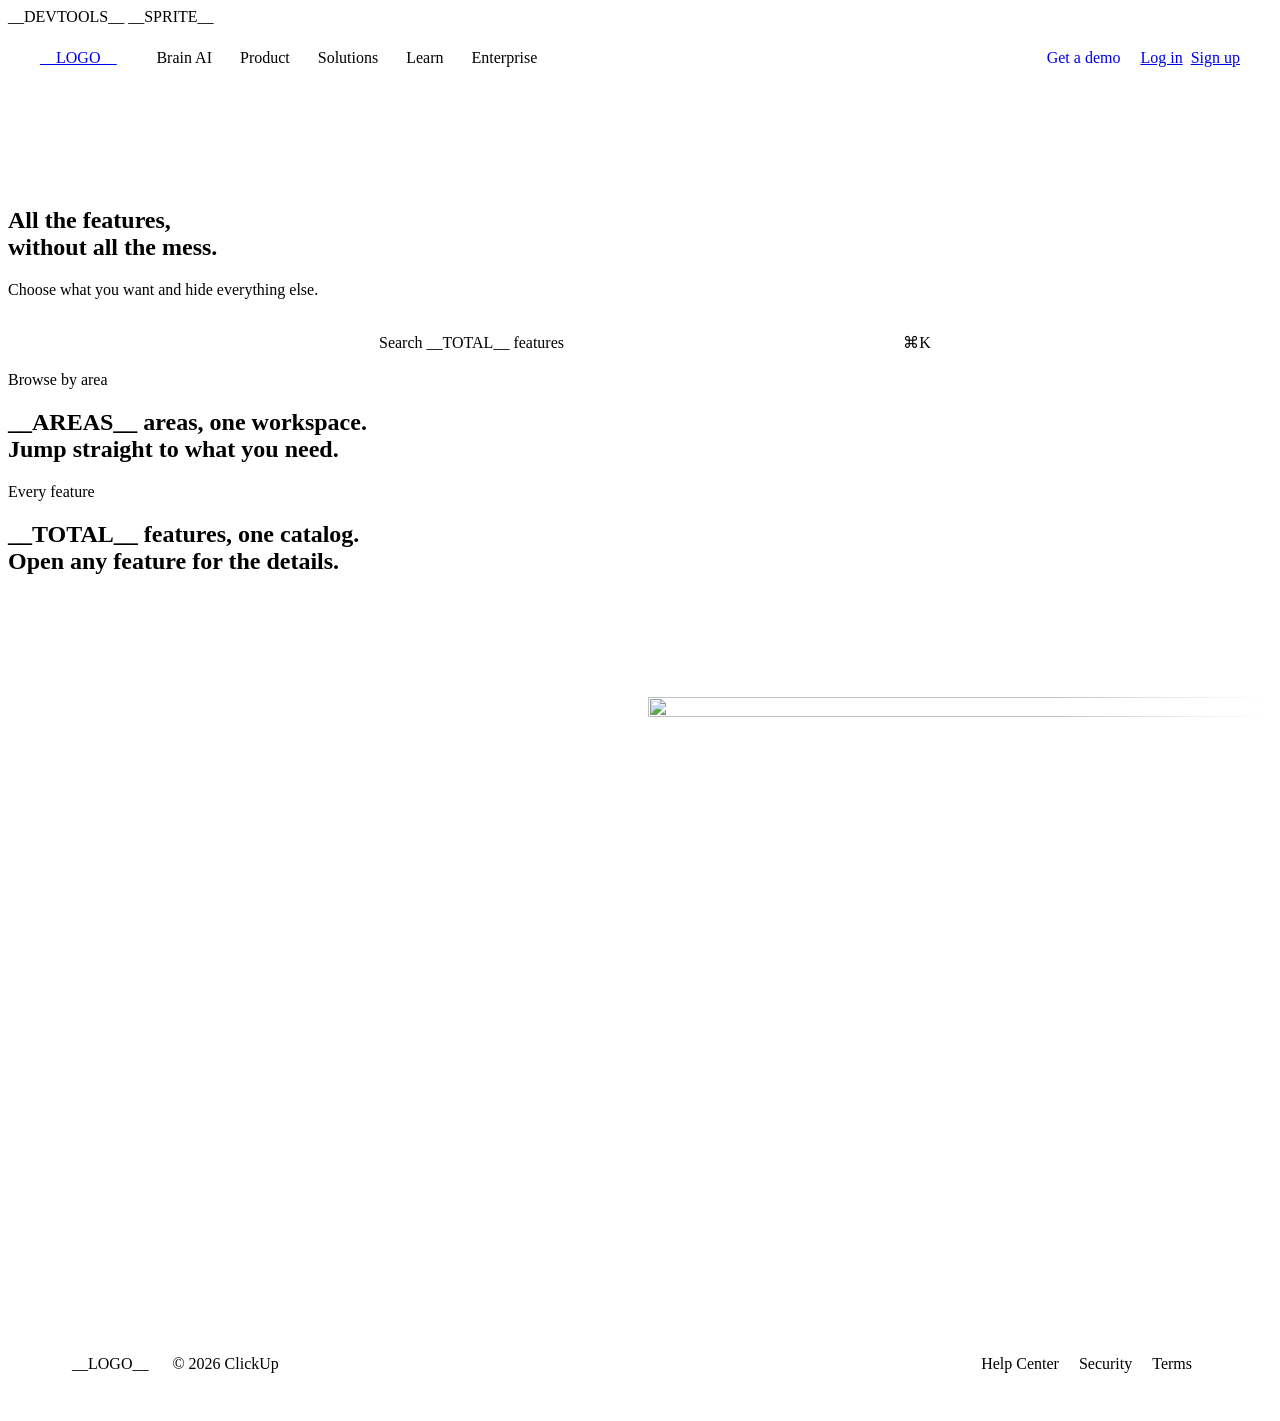
==== commit a725fd68: "Use the landing features dataset, drop plans and coming soon, new CTA - Data now comes from the stag" ====
--- a/src/template.html
+++ b/src/template.html
@@ -4,7 +4,7 @@
 <meta charset="utf-8">
 <meta name="viewport" content="width=device-width, initial-scale=1">
 <title>ClickUp Features</title>
-<meta name="description" content="Every ClickUp feature in one place. Search, filter by plan and hide everything else.">
+<meta name="description" content="Every ClickUp feature in one place. Search, filter by area and hide everything else.">
 <link rel="preconnect" href="https://fonts.googleapis.com">
 <link rel="preconnect" href="https://fonts.gstatic.com" crossorigin>
 <link href="https://fonts.googleapis.com/css2?family=Plus+Jakarta+Sans:wght@200..800&family=Inter:wght@400;500;600&family=Sometype+Mono:wght@500&display=swap" rel="stylesheet">
@@ -61,8 +61,7 @@
 .search.has-value .kbd { display: none; }
 .hero__tools { display: flex; flex-direction: column; align-items: center; gap: 24px; width: 100%; }
 
-/* Plan filter: pills */
-.plans { display: flex; flex-wrap: wrap; justify-content: center; gap: 8px; }
+/* pills */
 .pill {
   display: inline-flex; align-items: center; gap: 6px; height: 36px; padding: 0 14px; border-radius: 999px;
   background: var(--gray-100); color: var(--gray-900);
@@ -159,101 +158,6 @@
 @media (max-width: 760px) { .dv-tabs__row { grid-auto-columns: 82cqw; } .dv-tabs__nav { display: none; } }
 
 /* ------------------------------------------------------------------ */
-/* Coming soon: a real List view inside a gray card                   */
-/* ------------------------------------------------------------------ */
-.soon-card { padding: 56px 56px 0; position: relative; }
-.soon-card__frame { position: relative; max-height: 640px; overflow: hidden; transition: max-height 480ms var(--ease-in-out); }
-.soon-card:not(.is-open) .soon-card__frame { -webkit-mask-image: linear-gradient(to bottom, #000 62%, transparent 100%); mask-image: linear-gradient(to bottom, #000 62%, transparent 100%); }
-.soon-card__more { display: flex; justify-content: center; padding: 8px 0 40px; position: relative; z-index: 1; }
-.soon-card:not(.is-open) .soon-card__more { margin-top: -72px; }
-@media (max-width: 760px) { .soon-card { padding: 24px 0 0 16px; } .soon-card__frame { max-height: 520px; } }
-
-.product {
-  --p-text: #202020; --p-meta: #838383; --p-line: #F0F0F0;
-  --s-building: #0091FF; --s-review: #F76808; --s-beta: #FFC53D; --s-rolling: #30A46C;
-  font-family: -apple-system, BlinkMacSystemFont, "SF Pro Text", "SF Pro", system-ui, sans-serif;
-  letter-spacing: 0; color: var(--p-text); font-size: 14px; line-height: 20px;
-  background: #FFFFFF; border-radius: 12px 12px 0 0; box-shadow: var(--shadow-component);
-}
-.lv__bar { display: flex; align-items: center; gap: 10px; padding: 14px 20px 0; }
-.lv__space { width: 20px; height: 20px; border-radius: 6px; background: var(--purple); color: #FFFFFF; display: grid; place-items: center; }
-.lv__space svg { width: 12px; height: 12px; }
-.lv__title { font-weight: 600; font-size: 15px; }
-.lv__meta { margin-left: auto; color: var(--p-meta); font-size: 13px; }
-.lv__tabs { display: flex; gap: 18px; padding: 10px 20px 0; border-bottom: 1px solid var(--p-line); }
-.lv__tab { display: flex; align-items: center; gap: 6px; padding: 6px 0 9px; color: var(--p-meta); font-weight: 500; border-bottom: 2px solid transparent; margin-bottom: -1px; }
-.lv__tab.is-on { color: var(--p-text); border-bottom-color: var(--p-text); }
-.lv__tab svg { width: 16px; height: 16px; }
-.lv__head { display: grid; grid-template-columns: minmax(0, 1fr) 160px 96px; gap: 16px; padding: 12px 20px 8px 60px; color: var(--p-meta); font-size: 12px; }
-.lv__group { padding: 10px 20px 4px; }
-.lv__ghead { display: flex; align-items: center; gap: 8px; padding: 6px 0 8px; }
-.st { display: inline-flex; align-items: center; gap: 6px; height: 24px; padding: 0 8px; border-radius: 6px; color: #FFFFFF; font-size: 11.5px; font-weight: 600; text-transform: uppercase; }
-.st .dot { width: 10px; height: 10px; border-radius: 50%; border: 2px solid currentColor; }
-.st--building { background: var(--s-building); } .st--in_review { background: var(--s-review); }
-.st--in_beta { background: var(--s-beta); color: #202020; } .st--rolling_out { background: var(--s-rolling); }
-.lv__count { color: var(--p-meta); }
-.lv__row {
-  display: grid; grid-template-columns: 20px minmax(0, 1fr) 160px 96px; gap: 16px; align-items: center; width: 100%;
-  min-height: 40px; padding: 0 0 0 20px; border-top: 1px solid var(--p-line); text-align: left;
-  transition: background-color 120ms var(--ease-out);
-}
-@media (hover: hover) and (pointer: fine) { .lv__row:hover { background: #F8F9FA; } }
-.lv__ring { width: 14px; height: 14px; border-radius: 50%; border: 2px dashed currentColor; }
-.lv__row[data-s="building"] .lv__ring { color: var(--s-building); }
-.lv__row[data-s="in_review"] .lv__ring { color: var(--s-review); border-style: solid; }
-.lv__row[data-s="in_beta"] .lv__ring { color: var(--s-beta); border-style: solid; }
-.lv__row[data-s="rolling_out"] .lv__ring { color: var(--s-rolling); border-style: solid; }
-.lv__name { white-space: nowrap; overflow: hidden; text-overflow: ellipsis; }
-.lv__name small { color: var(--p-meta); font-size: 13px; margin-left: 6px; }
-.lv__tag { justify-self: start; max-width: 100%; padding: 1px 8px; border-radius: 6px; font-size: 13px; white-space: nowrap; overflow: hidden; text-overflow: ellipsis; }
-.lv__tag.t0 { background: var(--purple-light); color: var(--purple); } .lv__tag.t1 { background: var(--blue-light); color: #0091FF; }
-.lv__tag.t2 { background: var(--pink-light); color: #FF02F0; } .lv__tag.t3 { background: var(--orange-light); color: #FC6D2D; }
-.lv__date { color: var(--p-meta); font-size: 13px; font-variant-numeric: tabular-nums; }
-.lv__add { display: flex; align-items: center; gap: 8px; min-height: 36px; padding-left: 20px; border-top: 1px solid var(--p-line); color: var(--p-meta); }
-.lv__add svg { width: 14px; height: 14px; }
-@media (max-width: 760px) {
-  .lv__head { display: none; }
-  .lv__row { grid-template-columns: 20px minmax(0, 1fr); padding-right: 16px; }
-  .lv__tag, .lv__date { display: none; }
-}
-
-
-/* Coming soon: Board + Calendar views */
-.lv__tab { cursor: pointer; transition: color 160ms var(--ease-out); }
-@media (hover: hover) and (pointer: fine) { .lv__tab:not(.is-on):hover { color: var(--p-text); } }
-.bv { display: grid; grid-template-columns: repeat(4, minmax(200px, 1fr)); gap: 12px; padding: 16px 20px 20px; overflow-x: auto; align-items: start; }
-.bv__col { background: #F8F9FA; border-radius: 12px; padding: 8px; display: flex; flex-direction: column; gap: 8px; min-width: 0; }
-.bv__head { display: flex; align-items: center; gap: 8px; padding: 4px 4px 2px; }
-.bv__card { display: flex; flex-direction: column; gap: 4px; padding: 12px; border-radius: 10px; background: #FFFFFF; text-align: left; box-shadow: 0 0 0 1px rgba(79,79,79,.08), 0 1px 2px rgba(79,79,79,.06); transition: box-shadow 160ms var(--ease-out); }
-@media (hover: hover) and (pointer: fine) { .bv__card:hover { box-shadow: 0 0 0 1px rgba(79,79,79,.14), 0 4px 12px -4px rgba(79,79,79,.18); } }
-.bv__name { font-weight: 500; }
-.bv__meta { color: var(--p-meta); font-size: 12.5px; }
-.bv__foot { display: flex; align-items: center; justify-content: space-between; gap: 8px; margin-top: 6px; min-width: 0; }
-.bv__add { color: var(--p-meta); padding: 6px 6px 2px; }
-.cv { padding: 16px 20px 20px; }
-.cv__title { font-weight: 600; font-size: 15px; padding-bottom: 12px; }
-.cv__grid { display: grid; grid-template-columns: repeat(7, minmax(0, 1fr)); border-top: 1px solid var(--p-line); border-left: 1px solid var(--p-line); }
-.cv__dow { padding: 6px 8px; color: var(--p-meta); font-size: 12px; border-right: 1px solid var(--p-line); border-bottom: 1px solid var(--p-line); }
-.cv__day { min-height: 112px; padding: 6px; display: flex; flex-direction: column; gap: 3px; border-right: 1px solid var(--p-line); border-bottom: 1px solid var(--p-line); min-width: 0; }
-.cv__day.is-out { background: #F8F9FA; }
-.cv__day.is-out .cv__n { color: #BBBBBB; }
-.cv__n { font-size: 12px; color: var(--p-meta); padding: 0 2px 2px; align-self: flex-start; min-width: 22px; height: 22px; display: grid; place-items: center; border-radius: 999px; }
-.cv__day.is-today .cv__n { background: #6647F0; color: #FFFFFF; font-weight: 600; }
-.cv__ev { display: block; width: 100%; text-align: left; font-size: 12px; line-height: 18px; padding: 1px 6px; border-radius: 4px; white-space: nowrap; overflow: hidden; text-overflow: ellipsis; background: #F8F9FA; box-shadow: inset 3px 0 0 var(--c); }
-.cv__ev[data-s="building"] { --c: #0091FF; } .cv__ev[data-s="in_review"] { --c: #F76808; } .cv__ev[data-s="in_beta"] { --c: #FFC53D; } .cv__ev[data-s="rolling_out"] { --c: #30A46C; }
-@media (hover: hover) and (pointer: fine) { .cv__ev:hover { background: #F0F0F0; } }
-.cv__more { text-align: left; font-size: 12px; color: var(--p-meta); padding: 1px 6px; }
-@media (hover: hover) and (pointer: fine) { .cv__more:hover { color: var(--p-text); } }
-.cv__rest { display: none; flex-direction: column; gap: 3px; }
-.cv__day.is-expanded .cv__rest { display: flex; }
-.cv__legend { padding-top: 14px; }
-.cv__legend i.st--building { background: #0091FF; } .cv__legend i.st--in_review { background: #F76808; } .cv__legend i.st--in_beta { background: #FFC53D; } .cv__legend i.st--rolling_out { background: #30A46C; }
-.legend { display: flex; flex-wrap: wrap; gap: 6px 14px; color: var(--p-meta); font-size: 12px; }
-.legend span { display: inline-flex; align-items: center; gap: 6px; }
-.legend i { width: 8px; height: 8px; border-radius: 2px; }
-@media (max-width: 760px) { .bv { grid-template-columns: repeat(4, 240px); padding: 12px; } .cv { padding: 12px 12px 16px; } .cv__day { min-height: 72px; padding: 3px; } .cv__ev { font-size: 0; height: 6px; padding: 0; } .cv__more { font-size: 10px; padding: 0 2px; } }
-
-/* ------------------------------------------------------------------ */
 /* Catalog                                                             */
 /* ------------------------------------------------------------------ */
 .toolbar {
@@ -266,7 +170,6 @@
 .toolbar.is-on { transform: none; opacity: 1; pointer-events: auto; }
 .toolbar__inner { max-width: 1280px; margin: 0 auto; padding: 10px 32px; display: flex; align-items: center; gap: 16px; }
 .toolbar .search { height: 44px; width: 360px; flex: none; border-radius: 12px; padding-left: 14px; }
-.toolbar .plans { flex-wrap: nowrap; overflow-x: auto; scrollbar-width: none; justify-content: flex-start; }
 .toolbar .pill { height: 32px; white-space: nowrap; }
 .toolbar__count { margin-left: auto; color: var(--gray-500); white-space: nowrap; }
 .toolbar .cfilter__select select { height: 36px; }
@@ -287,14 +190,12 @@
 .feats { background: var(--gray-50); border-radius: 24px; padding: 6px; display: flex; flex-direction: column; }
 .fi { position: relative; border-radius: 18px; transition: background-color 160ms var(--ease-out); }
 .fi + .fi::before { content: ""; position: absolute; top: 0; left: 64px; right: 20px; height: 1px; background: var(--line); transition: opacity 160ms var(--ease-out); }
-.fi__main { display: grid; grid-template-columns: 32px minmax(0, 1fr) auto 16px; align-items: center; gap: 16px; width: 100%; padding: 16px 20px 16px 16px; text-align: left; border-radius: 18px; }
+.fi__main { display: grid; grid-template-columns: 32px minmax(0, 1fr) 16px; align-items: center; gap: 16px; width: 100%; padding: 16px 20px 16px 16px; text-align: left; border-radius: 18px; }
 .fi__icon { width: 32px; height: 32px; border-radius: 9px; display: grid; place-items: center; color: var(--gray-900); background: #FFFFFF; box-shadow: 0 0 0 1px rgba(79, 79, 79, .08); }
 .fi__icon .ico { width: 18px; height: 18px; }
 .fi__txt { display: flex; flex-direction: column; gap: 2px; min-width: 0; }
 .fi__name { display: flex; align-items: center; gap: 8px; color: var(--gray-900); }
 .fi__desc { color: var(--gray-700); white-space: nowrap; overflow: hidden; text-overflow: ellipsis; }
-.fi__plan .tag { background: #FFFFFF; box-shadow: 0 0 0 1px rgba(79, 79, 79, .08); }
-.fi__all { color: var(--gray-500); }
 .fi__chev { color: var(--gray-300); transition: transform 200ms var(--ease-out), color 160ms var(--ease-out); }
 .fi__toggle { display: inline-flex; align-items: center; gap: 4px; margin: -8px 0 12px 64px; padding: 4px 8px 4px 4px; border-radius: 999px; color: var(--gray-700); transition: background-color 140ms var(--ease-out), color 140ms var(--ease-out); }
 .fi__toggle .ico-16 { color: var(--gray-500); transition: transform 240ms var(--ease-out); }
@@ -317,7 +218,6 @@
 @media (max-width: 760px) {
   .feats { border-radius: 20px; padding: 4px; }
   .fi__main { grid-template-columns: 32px minmax(0, 1fr) 16px; gap: 12px; padding: 14px 12px; }
-  .fi__plan { display: none; }
   .fi__desc { white-space: normal; display: -webkit-box; -webkit-line-clamp: 2; -webkit-box-orient: vertical; }
   .fi + .fi::before { left: 56px; right: 12px; }
   .fi__toggle { margin-left: 56px; }
@@ -334,19 +234,49 @@
 .empty[hidden] { display: none; }
 
 /* ------------------------------------------------------------------ */
-/* CTA: Build it with Brain (AI highlight, white background)          */
+/* CTA: dark card, text left, the app tilted on the right, rising out of the top */
 /* ------------------------------------------------------------------ */
-.cta .section__content { display: flex; flex-direction: column; align-items: center; gap: 40px; }
-.composer.ai-highlight::before { opacity: .55; filter: blur(24px); }
-.composer { width: min(720px, 100%); padding: 20px 20px 14px; display: flex; flex-direction: column; gap: 20px; text-align: left; }
-.composer__text { min-height: 56px; color: var(--gray-900); }
-.composer__text .caret { display: inline-block; width: 2px; height: 1.1em; margin-left: 1px; vertical-align: -3px; background: var(--gray-900); animation: blink 1s steps(1) infinite; }
-@keyframes blink { 50% { opacity: 0; } }
-.composer__bar { display: flex; align-items: center; gap: 8px; color: var(--gray-700); }
-.composer__bar .tag { height: 28px; }
-.composer__send { margin-left: auto; width: 36px; height: 36px; border-radius: 12px; background: var(--gray-900); color: #FFFFFF; display: grid; place-items: center; }
-.composer__send svg { width: 18px; height: 18px; }
-.cta__actions { display: flex; gap: 12px; flex-wrap: wrap; justify-content: center; }
+.cta { padding-top: 200px; }
+.cta__card {
+  position: relative; display: grid; grid-template-columns: minmax(0, 520px) 1fr; align-items: center; min-height: 340px;
+  padding: 64px; border-radius: 32px; background: var(--gray-900); color: #FFFFFF;
+  /* the visual may leave the card through the top only */
+  clip-path: inset(-200px 0 0 0 round 0 0 32px 32px);
+  container-type: inline-size;
+}
+.cta__text { position: relative; z-index: 1; gap: 24px; }
+.cta__text .block__text { gap: 12px; }
+.cta__text h2 { color: #FFFFFF; text-wrap: balance; }
+.cta__text h2 .t-gray { color: var(--gray-500); }
+.cta__text .subtitle { color: var(--gray-300); }
+.cta__actions { display: flex; gap: 12px; flex-wrap: wrap; }
+.btn--light { background: #FFFFFF; color: var(--gray-900); }
+.btn--ghost { background: rgba(255, 255, 255, .1); color: #FFFFFF; }
+@media (hover: hover) and (pointer: fine) { .btn--ghost:hover { background: rgba(255, 255, 255, .16); } }
+.cta__visual {
+  /* the app rises out of the top of the card and runs on past its bottom and right edges (cut by the card) */
+  --rise: 150px; --x: 640px; --fade-end: .65; /* opacity left at the right edge */
+  position: absolute; left: var(--x); top: calc(var(--rise) * -1); width: 840px; pointer-events: none;
+  /* right edge: fade toward the card's right edge (cqw is the content box: add the 2 x 64px padding back).
+     Inside the card it keeps --fade-end opacity; above the card (on the white page) it fades out completely. */
+  --edge: calc(100cqw + 128px - var(--x));
+  -webkit-mask:
+    linear-gradient(to right, #000 calc(var(--edge) - 220px), rgba(0, 0, 0, var(--fade-end)) var(--edge)),
+    linear-gradient(to right, #000 calc(var(--edge) - 220px), transparent var(--edge)) top / 100% var(--rise) no-repeat,
+    linear-gradient(#000, #000) bottom / 100% calc(100% - var(--rise)) no-repeat;
+  -webkit-mask-composite: source-in, source-over;
+  mask:
+    linear-gradient(to right, #000 calc(var(--edge) - 220px), rgba(0, 0, 0, var(--fade-end)) var(--edge)),
+    linear-gradient(to right, #000 calc(var(--edge) - 220px), transparent var(--edge)) top / 100% var(--rise) no-repeat,
+    linear-gradient(#000, #000) bottom / 100% calc(100% - var(--rise)) no-repeat;
+  mask-composite: intersect, add;
+}
+.cta__visual img { display: block; width: 100%; height: auto; }
+@media (max-width: 960px) {
+  .cta { padding-top: 120px; }
+  .cta__card { grid-template-columns: minmax(0, 1fr); padding: 48px 24px 0; min-height: 0; }
+  .cta__visual { position: relative; top: auto; left: auto; width: calc(100% + 96px); margin: 40px -24px -80px 0; -webkit-mask: none; mask: none; }
+}
 
 /* Footer */
 .footer { border-top: 1px solid var(--line); }
@@ -428,20 +358,6 @@
 .fs__icon { width: 56px; height: 56px; border-radius: 16px; background: var(--gray-50); color: var(--gray-900); display: grid; place-items: center; }
 .fs__icon .ico { width: 26px; height: 26px; }
 .fs__desc, .fs__summary { color: var(--gray-700); }
-.fs__card { background: var(--gray-50); border-radius: 20px; padding: 20px; display: flex; flex-direction: column; gap: 20px; }
-.fs__card-head { display: flex; flex-direction: column; gap: 2px; }
-.fs__card-head span { color: var(--gray-700); }
-.ladder { display: grid; grid-template-columns: repeat(5, 1fr); gap: 6px; }
-.ladder__step { display: flex; flex-direction: column; gap: 4px; min-width: 0; }
-.ladder__step i { height: 6px; border-radius: 3px; background: var(--line); margin-bottom: 6px; }
-.ladder__step.is-yes i { background: var(--purple); }
-.ladder__step.is-limited i, .ladder__step.is-trial i, .ladder__step.is-addon i { background: var(--purple-mid); }
-.ladder__step > span { color: var(--gray-900); }
-.ladder__step > .ladder__v, .ladder__step > .ladder__lim { color: var(--gray-500); }
-.ladder__step.is-no > span:first-of-type, .ladder__step.is-unknown > span:first-of-type { color: var(--gray-500); }
-.ladder__step.is-cur > span:first-of-type { color: var(--purple); }
-.fs__extra { color: var(--gray-500); margin-top: -8px; }
-.fs__status { display: flex; align-items: center; gap: 12px; background: transparent; box-shadow: none; color: #838383; font-size: 13px; }
 .facts > div { display: grid; grid-template-columns: 120px minmax(0, 1fr); gap: 16px; padding: 12px 0; border-bottom: 1px solid var(--gray-100); }
 .facts dt { color: var(--gray-500); }
 .facts dd { margin: 0; color: var(--gray-900); min-width: 0; }
@@ -465,8 +381,9 @@
 .fs__tags { padding-top: 16px; }
 .sheet__foot { display: flex; align-items: center; gap: 8px; padding: 14px 28px; border-top: 1px solid var(--line); background: #FFFFFF; }
 .sheet__foot:empty { display: none; }
-.fs__copy { margin-left: auto; }
-@media (max-width: 560px) { .sheet__foot { padding: 12px 16px; } .fs__copy span { display: none; } .facts > div { grid-template-columns: 96px minmax(0, 1fr); } }
+.fs__help { display: inline-flex; align-items: center; gap: 4px; margin-left: 8px; color: var(--gray-700); text-decoration: none; transition: color 140ms var(--ease-out); }
+@media (hover: hover) and (pointer: fine) { .fs__help:hover { color: var(--gray-900); } }
+@media (max-width: 560px) { .sheet__foot { padding: 12px 16px; } .facts > div { grid-template-columns: 96px minmax(0, 1fr); } }
 
 
 /* category colour code (--acc / --acc-soft set per category) */
@@ -480,9 +397,6 @@
 .sheet .sheet__crumb .ico-16, .sheet .facts dd a .ico-16:first-child { color: var(--acc); }
 .sheet .fs__list-ico { background: var(--acc-soft); color: var(--acc); box-shadow: none; }
 .sheet .fs__head .eyebrow { color: var(--acc, var(--purple)); }
-.sheet .ladder__step.is-yes i { background: var(--acc, var(--purple)); }
-.sheet .ladder__step.is-limited i, .sheet .ladder__step.is-trial i, .sheet .ladder__step.is-addon i { background: var(--acc, var(--purple-mid)); opacity: .4; }
-.sheet .ladder__step.is-cur > span:first-of-type { color: var(--acc, var(--purple)); }
 .sg__row[style] .sg__ico { background: var(--acc-soft); color: var(--acc); }
 .sg__row[style][aria-selected="true"] .sg__ico { background: var(--acc-soft); box-shadow: none; }
 
@@ -504,7 +418,7 @@
 .catalog .cfilter + .section__content { margin-top: 32px; }
 @media (max-width: 760px) { .cfilter { flex-direction: column; align-items: stretch; gap: 8px; } .cfilter__side { justify-content: space-between; } }
 
-@media (prefers-reduced-motion: reduce) { html { scroll-behavior: auto; } .composer__text .caret { animation: none; } }
+@media (prefers-reduced-motion: reduce) { html { scroll-behavior: auto; } }
 </style>
 </head>
 <body>
@@ -518,7 +432,6 @@
       <a href="https://clickup.com/features" aria-current="page">Product</a>
       <a href="https://clickup.com/teams">Solutions</a>
       <a href="https://clickup.com/resources">Learn</a>
-      <a href="https://clickup.com/pricing">Pricing</a>
       <a href="https://clickup.com/enterprise">Enterprise</a>
     </nav>
     <div class="nav__actions">
@@ -538,7 +451,6 @@
       <button class="search__clear" type="button" aria-label="Clear search" tabindex="-1"><svg class="ico-16"><use href="#cu3-icon-closeSmall"/></svg></button>
     </label>
     <label class="cfilter__select text-sm medium"><span class="vh">Area</span><select data-area-select tabindex="-1"></select><svg class="ico-16" aria-hidden="true"><use href="#cu3-icon-chevronRight"/></svg></label>
-    <label class="cfilter__select text-sm medium"><span class="vh">Plan</span><select data-plan-select tabindex="-1"><option value="all">All plans</option><option value="free">Free</option><option value="unlimited">Unlimited</option><option value="business">Business</option><option value="business_plus">Business Plus</option><option value="enterprise">Enterprise</option></select><svg class="ico-16" aria-hidden="true"><use href="#cu3-icon-chevronRight"/></svg></label>
     <button class="cfilter__clear text-sm medium" type="button" data-clear hidden tabindex="-1">Clear</button>
     <span class="toolbar__count text-sm" data-count></span>
   </div>
@@ -562,7 +474,6 @@
             <button class="search__clear" type="button" aria-label="Clear search"><svg class="ico-16"><use href="#cu3-icon-closeSmall"/></svg></button>
             <span class="kbd text-xs medium" aria-hidden="true">⌘K</span>
           </label>
-          <div class="plans text-sm medium" data-plans role="group" aria-label="Filter by plan"></div>
         </div>
       </header>
 
@@ -585,44 +496,18 @@
     </div>
   </section>
 
-  <!-- Coming soon --------------------------------------------------- -->
-  <section class="section" id="coming-soon">
-    <div class="section__inner">
-      <header class="section__header block">
-        <span class="mono-sm eyebrow">Next up</span>
-        <div class="block__text">
-          <h2 class="display-xl"><span class="t-dark">What our teams are building.</span><br><span class="t-gray">__SOON__ features on the way.</span></h2>
-          <p class="text-lg subtitle">Names, dates and plans may change before launch.</p>
-        </div>
-      </header>
-      <div class="section__content">
-        <div class="card soon-card" id="soonCard">
-          <div class="soon-card__frame">
-            <div class="product" id="soonList"></div>
-          </div>
-          <div class="soon-card__more">
-            <button class="btn btn--secondary button-md" type="button" id="soonToggle" aria-expanded="false">Show all __SOON__</button>
-          </div>
-        </div>
-      </div>
-    </div>
-  </section>
-
   <!-- Catalog ------------------------------------------------------- -->
   <section class="section catalog" id="catalog" aria-labelledby="catalogTitle">
     <div class="section__inner">
       <header class="section__header block">
         <span class="mono-sm eyebrow">Every feature</span>
         <div class="block__text">
-          <h2 class="display-xl" id="catalogTitle"><span class="t-dark"><span data-count-n>__TOTAL__</span> features, one catalog.</span><br><span class="t-gray">Open any feature for plans and details.</span></h2>
+          <h2 class="display-xl" id="catalogTitle"><span class="t-dark"><span data-count-n>__TOTAL__</span> features, one catalog.</span><br><span class="t-gray">Open any feature for the details.</span></h2>
         </div>
       </header>
       <div class="cfilter" id="cfilter" role="group" aria-label="Filter the catalog">
         <div class="cfilter__areas" id="cfAreas"></div>
         <div class="cfilter__side">
-          <label class="cfilter__select text-sm medium"><span class="vh">Plan</span>
-            <select id="cfPlan" data-plan-select><option value="all">All plans</option><option value="free">Free</option><option value="unlimited">Unlimited</option><option value="business">Business</option><option value="business_plus">Business Plus</option><option value="enterprise">Enterprise</option></select><svg class="ico-16" aria-hidden="true"><use href="#cu3-icon-chevronRight"/></svg>
-          </label>
           <button class="cfilter__clear text-sm medium" type="button" id="cfClear" hidden>Clear</button>
         </div>
       </div>
@@ -632,7 +517,7 @@
       <header class="section__header block">
         <span class="mono-sm eyebrow gray">No match</span>
         <div class="block__text">
-          <h2 class="display-md"><span class="t-dark">Nothing matches that yet.</span><br><span class="t-gray">Try another word, or build it yourself.</span></h2>
+          <h2 class="display-md"><span class="t-dark">Nothing matches that yet.</span><br><span class="t-gray">Try another word or clear the filters.</span></h2>
         </div>
         <button class="btn btn--secondary button-md" type="button" id="reset">Clear filters</button>
       </header>
@@ -642,26 +527,18 @@
   <!-- CTA ----------------------------------------------------------- -->
   <section class="section cta" id="build">
     <div class="section__inner">
-      <header class="section__header block">
-        <span class="mono-sm eyebrow">Can't find it?</span>
-        <div class="block__text">
-          <h2 class="display-xl"><span class="t-dark">Missing a feature?</span><br><span class="t-gray">Build it with Brain.</span></h2>
-          <p class="text-lg subtitle">Describe the app, tracker or dashboard you need and Brain builds a working Artifact you can share with your team.</p>
-        </div>
-      </header>
-      <div class="section__content">
-        <div class="composer ai-highlight" aria-hidden="true">
-          <p class="composer__text text-lg" id="typer"></p>
-          <div class="composer__bar">
-            <span class="tag"><svg class="ico-16"><use href="#cu3-icon-skillSparkle"/></svg>Artifact</span>
-            <span class="ibtn"><svg class="ico"><use href="#cu3-icon-attachment"/></svg></span>
-            <span class="composer__send"><svg><use href="#cu3-icon-send"/></svg></span>
+      <div class="cta__card">
+        <div class="cta__text block">
+          <div class="block__text">
+            <h2 class="display-xl"><span>Every feature you need.</span><br><span class="t-gray">Ready when you are.</span></h2>
+            <p class="text-lg subtitle">Bring your tasks, docs, chat and AI into one app and turn on only what your team uses.</p>
+          </div>
+          <div class="cta__actions">
+            <a class="btn btn--light button-md" href="https://app.clickup.com/signup">Get started</a>
+            <a class="btn btn--ghost button-md" href="https://clickup.com/demo">Book a demo</a>
           </div>
         </div>
-        <div class="cta__actions">
-          <a class="btn button-md" href="https://app.clickup.com/signup">Get started. It's free</a>
-          <a class="btn btn--secondary button-md" href="https://clickup.com/demo">Book a demo</a>
-        </div>
+        <div class="cta__visual" aria-hidden="true"><img src="__CTAIMG__" alt="" width="1440" height="1000" loading="lazy" decoding="async"></div>
       </div>
     </div>
   </section>
@@ -672,7 +549,6 @@
     __LOGO__
     <span>© 2026 ClickUp</span>
     <nav aria-label="Footer">
-      <a href="https://clickup.com/pricing">Pricing</a>
       <a href="https://help.clickup.com">Help Center</a>
       <a href="https://clickup.com/security">Security</a>
       <a href="https://clickup.com/terms">Terms</a>
@@ -700,22 +576,6 @@
 const F = __FEATURES__;
 
 /* ---------------- data ---------------- */
-const PLANS = [
-  { id: "all", label: "All plans" },
-  { id: "free", label: "Free" },
-  { id: "unlimited", label: "Unlimited" },
-  { id: "business", label: "Business" },
-  { id: "business_plus", label: "Business Plus" },
-  { id: "enterprise", label: "Enterprise" },
-];
-const LADDER = ["free", "unlimited", "business", "business_plus", "enterprise"];
-const PLAN_NAME = { free: "Free", unlimited: "Unlimited", business: "Business", business_plus: "Business Plus", enterprise: "Enterprise", core: "Core", max: "Max" };
-const STATES = [
-  { id: "in_beta", label: "In beta" },
-  { id: "rolling_out", label: "Rolling out" },
-  { id: "in_review", label: "In review" },
-  { id: "building", label: "Building" },
-];
 const byId = new Map(F.map(f => [f.id, f]));
 const catById = new Map(CATS.map(c => [c.id, c]));
 const children = new Map();
@@ -728,24 +588,16 @@
 const ACCENTS = [["#6647F0", "#EFEDFD"], ["#0091FF", "#EDF6FD"], ["#FF02F0", "#FEECFC"], ["#FC6D2D", "#FDEDE7"], ["#078D3B", "#E2F8EC"], ["#5239F5", "#E1E3FD"], ["#F0382D", "#FBDDDD"]];
 const ACC = new Map(CATS.map((c, i) => [c.id, ACCENTS[i % ACCENTS.length]]));
 const acc = id => { const [c, soft] = ACC.get(id) || ACCENTS[0]; return `--acc:${c};--acc-soft:${soft}`; };
-const soon = F.filter(f => f.status === "coming_soon");
 F.forEach(f => { f._hay = [f.feature, f.description, f.surface, (f.tags || []).join(" "), catById.get(f.category)?.name].join(" ").toLowerCase(); });
 
 const esc = s => String(s ?? "").replace(/[&<>"']/g, c => ({ "&": "&amp;", "<": "&lt;", ">": "&gt;", '"': "&quot;", "'": "&#39;" }[c]));
 const icon = (n, cls = "ico") => `<svg class="${cls}" aria-hidden="true"><use href="#cu3-icon-${n}"/></svg>`;
-function minPlan(f) {
-  const p = LADDER.find(p => f.plans.includes(p));
-  if (p === "free") return null;
-  if (p) return PLAN_NAME[p] + "+";
-  return f.plans[0] ? PLAN_NAME[f.plans[0]] || f.plans[0] : null;
-}
 function hl(text, q) {
   const t = esc(text);
   if (!q) return t;
   const i = t.toLowerCase().indexOf(esc(q).toLowerCase());
   return i < 0 ? t : t.slice(0, i) + "<mark>" + t.slice(i, i + esc(q).length) + "</mark>" + t.slice(i + esc(q).length);
 }
-const fmtDate = d => new Date(d + "T12:00:00").toLocaleDateString("en-US", { month: "short", day: "numeric" });
 
 /* ---------------- open grid ---------------- */
 function colsOf(el) { return getComputedStyle(el).gridTemplateColumns.split(" ").filter(Boolean).length; }
@@ -772,9 +624,8 @@
 addEventListener("resize", () => { clearTimeout(rsz); rsz = setTimeout(() => grids.forEach(lineUp), 120); });
 
 /* ---------------- state ---------------- */
-const state = { q: "", plan: "all", area: "all" };
+const state = { q: "", area: "all" };
 function matches(f) {
-  if (state.plan !== "all" && !f.plans.includes(state.plan)) return false;
   if (state.area !== "all" && catById.get(f.category).area.id !== state.area) return false;
   if (state.q && !f._hay.includes(state.q.toLowerCase())) return false;
   return true;
@@ -833,81 +684,6 @@
 document.getElementById("dir").addEventListener("scroll", e => { if (e.target.classList && (e.target.classList.contains("dv-tabs__row") || e.target.classList.contains("df-under__track"))) syncDirNav(); }, true);
 addEventListener("resize", syncDirNav);
 
-/* ---------------- render: coming soon (List view) ---------------- */
-let soonView = "list";
-function renderSoon() {
-  const el = document.getElementById("soonList");
-  const list = soon.filter(f => !state.q || f._hay.includes(state.q.toLowerCase()));
-  const byState = id => list.filter(f => f.coming_soon.state === id).sort((a, b) => b.coming_soon.last_activity.localeCompare(a.coming_soon.last_activity));
-  const tag = f => `<span class="lv__tag" style="${acc(f.category)}">${esc(catById.get(f.category).name)}</span>`;
-  const tabs = [["list", "listView", "List"], ["board", "boardView", "Board"], ["calendar", "calendarView", "Calendar"]];
-  let html = `<div class="lv__bar"><span class="lv__space">${icon("listView")}</span><span class="lv__title">Coming soon</span><span class="lv__meta">${list.length} ${list.length === 1 ? "task" : "tasks"}</span></div>
-    <div class="lv__tabs" role="tablist" aria-label="View">${tabs.map(([id, ic, label]) => `<button class="lv__tab${soonView === id ? " is-on" : ""}" type="button" role="tab" aria-selected="${soonView === id}" data-view="${id}">${icon(ic)}${label}</button>`).join("")}</div>`;
-
-  if (soonView === "list") {
-    html += `<div class="lv__head"><span>Name</span><span>Category</span><span>Updated</span></div>`;
-    STATES.forEach(s => {
-      const rows = byState(s.id);
-      if (!rows.length) return;
-      html += `<div class="lv__group"><div class="lv__ghead"><span class="st st--${s.id}"><span class="dot"></span>${s.label}</span><span class="lv__count">${rows.length}</span></div>`;
-      html += rows.map(f => `<button class="lv__row" type="button" data-s="${s.id}" data-open="${f.id}"><span class="lv__ring"></span><span class="lv__name">${hl(f.feature, state.q)}<small>${esc(f.surface)}</small></span>${tag(f)}<span class="lv__date">${fmtDate(f.coming_soon.last_activity)}</span></button>`).join("");
-      html += `</div>`;
-    });
-    html += `<div class="lv__add">+&nbsp;&nbsp;Add task</div>`;
-  }
-
-  if (soonView === "board") {
-    html += `<div class="bv">${STATES.map(s => {
-      const cards = byState(s.id);
-      return `<div class="bv__col bv__col--${s.id}"><div class="bv__head"><span class="st st--${s.id}"><span class="dot"></span>${s.label}</span><span class="lv__count">${cards.length}</span></div>
-        ${cards.map(f => `<button class="bv__card" type="button" data-open="${f.id}"><span class="bv__name">${hl(f.feature, state.q)}</span><span class="bv__meta">${esc(f.surface)}</span><span class="bv__foot">${tag(f)}<span class="lv__date">${fmtDate(f.coming_soon.last_activity)}</span></span></button>`).join("")}
-        <div class="bv__add">+&nbsp;&nbsp;Add task</div></div>`;
-    }).join("")}</div>`;
-  }
-
-  if (soonView === "calendar") {
-    // month of the most recent activity, weeks start on Sunday like ClickUp
-    const last = list.map(f => f.coming_soon.last_activity).sort().pop() || soon.map(f => f.coming_soon.last_activity).sort().pop();
-    const [Y, M] = last.split("-").map(Number);
-    const first = new Date(Y, M - 1, 1), start = new Date(Y, M - 1, 1 - first.getDay());
-    const end = new Date(Y, M, 0); const days = Math.ceil((end - start) / 864e5 + 1); const weeks = Math.ceil(days / 7);
-    const iso = d => `${d.getFullYear()}-${String(d.getMonth() + 1).padStart(2, "0")}-${String(d.getDate()).padStart(2, "0")}`;
-    const today = iso(new Date());
-    html += `<div class="cv"><div class="cv__title">${first.toLocaleDateString("en-US", { month: "long", year: "numeric" })}</div>
-      <div class="cv__grid">${["Sun", "Mon", "Tue", "Wed", "Thu", "Fri", "Sat"].map(d => `<span class="cv__dow">${d}</span>`).join("")}`;
-    for (let k = 0; k < weeks * 7; k++) {
-      const d = new Date(start); d.setDate(start.getDate() + k);
-      const key = iso(d), items = list.filter(f => f.coming_soon.last_activity === key);
-      const shown = items.slice(0, 3);
-      html += `<div class="cv__day${d.getMonth() !== M - 1 ? " is-out" : ""}${key === today ? " is-today" : ""}" data-day="${key}"><span class="cv__n">${d.getDate()}</span>
-        ${shown.map(f => `<button class="cv__ev" type="button" data-s="${f.coming_soon.state}" data-open="${f.id}" title="${esc(f.feature)}">${hl(f.feature, state.q)}</button>`).join("")}
-        ${items.length > 3 ? `<button class="cv__more" type="button" data-more="${key}">+${items.length - 3} more</button><div class="cv__rest">${items.slice(3).map(f => `<button class="cv__ev" type="button" data-s="${f.coming_soon.state}" data-open="${f.id}" title="${esc(f.feature)}">${hl(f.feature, state.q)}</button>`).join("")}</div>` : ""}
-      </div>`;
-    }
-    html += `</div><div class="legend cv__legend">${STATES.map(s => `<span><i class="st--${s.id}"></i>${s.label}</span>`).join("")}</div></div>`;
-  }
-
-  el.innerHTML = html;
-  document.getElementById("coming-soon").hidden = list.length === 0 || state.plan !== "all";
-  const card = document.getElementById("soonCard");
-  if (card.classList.contains("is-open")) { const fr = card.querySelector(".soon-card__frame"); fr.style.maxHeight = fr.scrollHeight + "px"; }
-}
-document.getElementById("soonList").addEventListener("click", e => {
-  const t = e.target.closest("[data-view]");
-  if (t) { const kb = e.detail === 0; soonView = t.dataset.view; renderSoon(); if (kb) document.querySelector(`#soonList [data-view="${soonView}"]`).focus({ preventScroll: true }); return; }
-  const m = e.target.closest("[data-more]");
-  if (m) { const day = m.closest(".cv__day"); day.classList.toggle("is-expanded"); m.textContent = day.classList.contains("is-expanded") ? "Show less" : `+${day.querySelectorAll(".cv__rest .cv__ev").length} more`;
-    const card = document.getElementById("soonCard"); if (card.classList.contains("is-open")) { const fr = card.querySelector(".soon-card__frame"); fr.style.maxHeight = fr.scrollHeight + "px"; } }
-});
-document.getElementById("soonToggle").addEventListener("click", e => {
-  const card = document.getElementById("soonCard"), frame = card.querySelector(".soon-card__frame");
-  const open = !card.classList.contains("is-open");
-  if (open) { frame.style.maxHeight = frame.scrollHeight + "px"; card.classList.add("is-open"); }
-  else { frame.style.maxHeight = ""; card.classList.remove("is-open"); card.scrollIntoView({ block: "start" }); }
-  e.currentTarget.setAttribute("aria-expanded", open);
-  e.currentTarget.textContent = open ? "Show less" : `Show all ${soon.length}`;
-});
-
 /* ---------------- render: catalog ---------------- */
 const catsEl = document.getElementById("cats");
 function buildCats() {
@@ -937,17 +713,15 @@
 // grouped list (settings-style): one row per main feature, sub-features fold out underneath
 const openParents = new Set();
 function featCell(f, subs = []) {
-  const plan = minPlan(f);
   const open = openParents.has(f.id);
   return `<li class="fi${open ? " is-open" : ""}">
     <button class="fi__main" type="button" data-open="${f.id}">
       <span class="fi__icon">${icon(f.icon_resolved)}</span>
       <span class="fi__txt"><span class="fi__name text-md medium">${hl(f.feature, state.q)}${badgeOf(f)}</span><span class="fi__desc text-sm">${hl(f.description, state.q)}</span></span>
-      <span class="fi__plan">${plan ? `<span class="tag">${plan}</span>` : `<span class="fi__all text-xs">All plans</span>`}</span>
       ${icon("chevronRight", "ico-16 fi__chev")}
     </button>
     ${subs.length ? `<button class="fi__toggle text-xs medium" type="button" data-toggle="${f.id}" aria-expanded="${open}">${icon("chevronRight", "ico-16")}${subs.length} sub-feature${subs.length === 1 ? "" : "s"}</button>
-      <ul class="fi__kids">${subs.map(k => `<li><button type="button" data-open="${k.id}">${icon(k.icon_resolved, "ico-16")}<span class="fi__kname text-sm medium">${hl(k.feature, state.q)}</span><span class="fi__kdesc text-sm">${hl(k.description, state.q)}</span>${minPlan(k) && minPlan(k) !== plan ? `<span class="tag">${minPlan(k)}</span>` : ""}</button></li>`).join("")}</ul>` : ""}
+      <ul class="fi__kids">${subs.map(k => `<li><button type="button" data-open="${k.id}">${icon(k.icon_resolved, "ico-16")}<span class="fi__kname text-sm medium">${hl(k.feature, state.q)}</span><span class="fi__kdesc text-sm">${hl(k.description, state.q)}</span></button></li>`).join("")}</ul>` : ""}
   </li>`;
 }
 let visible = [];
@@ -975,31 +749,28 @@
   });
   renderDir(counts);
   renderCatFilter();
-  renderSoon();
   const total = visible.length;
   document.getElementById("empty").hidden = total > 0;
   document.querySelectorAll("[data-count]").forEach(e => e.textContent = `${total} ${total === 1 ? "feature" : "features"}`);
   document.querySelectorAll("[data-count-n]").forEach(e => e.textContent = total);
 
   cylUpdate && cylUpdate();
-  document.querySelectorAll("[data-plans]").forEach(g => g.querySelectorAll(".pill").forEach(p => p.setAttribute("aria-pressed", p.dataset.plan === state.plan)));
   document.querySelectorAll("[data-search]").forEach(s => s.classList.toggle("has-value", !!state.q));
 }
 
 /* ---------------- catalog filter ---------------- */
 function renderCatFilter() {
-  const base = live.filter(f => (state.plan === "all" || f.plans.includes(state.plan)) && (!state.q || f._hay.includes(state.q.toLowerCase())));
+  const base = live.filter(f => (!state.q || f._hay.includes(state.q.toLowerCase())));
   const per = new Map(); base.forEach(f => { const a = catById.get(f.category).area.id; per.set(a, (per.get(a) || 0) + 1); });
   document.getElementById("cfAreas").innerHTML = [["all", "All areas", base.length], ...AREAS.map(a => [a.id, a.name, per.get(a.id) || 0])]
     .map(([id, label, n]) => `<button class="pill pill--sm text-sm medium" type="button" data-area-f="${id}" aria-pressed="${state.area === id}"${n || id === "all" ? "" : " disabled"}>${esc(label)}<span>${n}</span></button>`).join("");
   const on = document.querySelector(`#cfAreas [data-area-f="${state.area}"]`), box = document.getElementById("cfAreas");
   if (on && state.area !== "all") box.scrollLeft = on.offsetLeft - box.clientWidth / 2 + on.offsetWidth / 2;
-  document.querySelectorAll("[data-plan-select]").forEach(x => x.value = state.plan);
   document.querySelectorAll("[data-area-select]").forEach(x => {
     if (!x.options.length) x.innerHTML = `<option value="all">All areas</option>` + AREAS.map(a => `<option value="${a.id}">${esc(a.name)}</option>`).join("");
     x.value = state.area;
   });
-  const clean = state.area === "all" && state.plan === "all" && !state.q;
+  const clean = state.area === "all" && !state.q;
   document.getElementById("cfClear").hidden = clean;
   document.querySelectorAll("[data-clear]").forEach(b => b.hidden = clean);
 }
@@ -1008,20 +779,12 @@
   state.area = b.dataset.areaF; render();
   document.getElementById("catalog").scrollIntoView({ block: "start" });
 });
-document.querySelectorAll("[data-plan-select]").forEach(x => x.addEventListener("change", e => { state.plan = e.target.value; render(); }));
 document.querySelectorAll("[data-area-select]").forEach(x => x.addEventListener("change", e => { state.area = e.target.value; render(); document.getElementById("catalog").scrollIntoView({ block: "start" }); }));
-const clearAll = () => { state.area = "all"; state.plan = "all"; state.q = ""; inputs.forEach(i => i.value = ""); render(); };
+const clearAll = () => { state.area = "all"; state.q = ""; inputs.forEach(i => i.value = ""); render(); };
 document.querySelectorAll("[data-clear]").forEach(b => b.addEventListener("click", clearAll));
-document.getElementById("cfClear").addEventListener("click", () => { state.area = "all"; state.plan = "all"; state.q = ""; inputs.forEach(i => i.value = ""); render(); });
+document.getElementById("cfClear").addEventListener("click", () => { state.area = "all"; state.q = ""; inputs.forEach(i => i.value = ""); render(); });
 
 /* ---------------- controls ---------------- */
-document.querySelectorAll("[data-plans]").forEach(g => {
-  g.innerHTML = PLANS.map(p => `<button class="pill text-sm medium" type="button" data-plan="${p.id}" aria-pressed="false">${p.label}</button>`).join("");
-  g.addEventListener("click", e => {
-    const b = e.target.closest(".pill"); if (!b) return;
-    state.plan = b.dataset.plan; render();
-  });
-});
 const inputs = [...document.querySelectorAll("[data-search] input")];
 let qt;
 inputs.forEach(inp => {
@@ -1032,7 +795,7 @@
   // keyboard (Enter, Esc, arrows, Tab completion) lives in the search suggestions module
 });
 document.querySelectorAll(".search__clear").forEach(b => b.addEventListener("click", () => { inputs.forEach(i => i.value = ""); state.q = ""; render(); inputs[1].focus(); }));
-document.getElementById("reset").addEventListener("click", () => { inputs.forEach(i => i.value = ""); state.q = ""; state.plan = "all"; state.area = "all"; render(); });
+document.getElementById("reset").addEventListener("click", () => { inputs.forEach(i => i.value = ""); state.q = ""; state.area = "all"; render(); });
 addEventListener("keydown", e => {
   if ((e.metaKey || e.ctrlKey) && e.key.toLowerCase() === "k") {
     e.preventDefault();
@@ -1054,19 +817,10 @@
 /* ---------------- detail sheet ---------------- */
 const sheet = document.getElementById("sheet"), scrim = document.getElementById("scrim"), body = document.getElementById("sheetBody");
 let cur = null, seq = [], lastFocus = null;
-const VAL = {
-  yes: () => `<span class="v">${icon("circleCheck", "ico-16 ok")}Included</span>`,
-  limited: () => `<span class="v">Limited</span>`,
-  trial: () => `<span class="v">Trial</span>`,
-  addon: () => `<span class="v">Add-on</span>`,
-  no: () => `<span class="v no">Not included</span>`,
-  unknown: () => `<span class="v no">To be announced</span>`,
-};
-function limitText(l) { if (!l) return ""; const v = l.value === "unlimited" ? "Unlimited" : l.value; return `${v} ${l.unit || ""}${l.per ? " per " + l.per : ""}`.trim(); }
 function openFeature(id, from) {
   const f = byId.get(id); if (!f) return;
   cur = f;
-  const pool = f.status === "coming_soon" ? soon : visible.length ? visible : live;
+  const pool = visible.length ? visible : live;
   seq = pool.filter(x => x.category === f.category);
   if (!seq.includes(f)) seq = [f];
   const c = catById.get(f.category);
@@ -1080,7 +834,7 @@
 
   const parent = f.parent && byId.get(f.parent);
   const kids = (children.get(f.id) || []);
-  const badge = f.status === "coming_soon" ? `<span class="tag tag--accent">Coming soon</span>` : f.status === "beta" ? `<span class="tag tag--accent">Beta</span>` : f.status === "new" ? `<span class="tag tag--accent">New</span>` : "";
+  const badge = f.status === "beta" ? `<span class="tag tag--accent">Beta</span>` : f.status === "new" ? `<span class="tag tag--accent">New</span>` : "";
   let h = `<header class="fs__head">
       <span class="fs__icon">${icon(f.icon_resolved)}</span>
       <div class="block">
@@ -1094,36 +848,6 @@
     </header>`;
   if (f.summary) h += `<p class="text-md fs__summary">${esc(f.summary)}</p>`;
 
-  // availability
-  if (f.status === "coming_soon") {
-    const st = STATES.find(x => x.id === f.coming_soon.state);
-    h += `<section class="fs__card">
-      <div class="fs__card-head"><b class="text-md semibold">In the works</b><span class="text-sm">Plans and availability will be announced at launch.</span></div>
-      <div class="fs__status product"><span class="st st--${st.id}"><span class="dot"></span>${st.label}</span><span>Last activity ${fmtDate(f.coming_soon.last_activity)}</span></div>
-    </section>`;
-  } else {
-    const STATE = { yes: "Included", limited: "Limited", trial: "Trial", addon: "Add-on", no: "—", unknown: "—" };
-    const firstYes = LADDER.find(p => f.plan_values[p] === "yes");
-    const list = ps => ps.map(p => PLAN_NAME[p]).join(", ").replace(/, ([^,]*)$/, " and $1");
-    const title = !firstYes ? (LADDER.some(p => ["limited", "trial", "addon"].includes(f.plan_values[p])) ? "Available with limits" : "Not on standard plans")
-      : firstYes === "free" && LADDER.every(p => f.plan_values[p] === "yes") ? "Included on every plan"
-      : `Included from ${PLAN_NAME[firstYes]}`;
-    const partial = LADDER.filter(p => ["limited", "trial", "addon"].includes(f.plan_values[p]))
-      .map(p => { const lim = limitText(f.limits && f.limits[p]); return `${STATE[f.plan_values[p]]} on ${PLAN_NAME[p]}${lim ? ` (${lim})` : ""}`; });
-    const yes = LADDER.filter(p => f.plan_values[p] === "yes");
-    const sub = (firstYes ? (yes.length === 1 ? `${PLAN_NAME[yes[0]]} only.` : `${list(yes)}.`) : f.plan_values.max === "yes" ? "Available on Max." : "")
-      + (partial.length ? ` ${partial.join(". ")}.` : "");
-    h += `<section class="fs__card">
-      <div class="fs__card-head"><b class="text-md semibold">${title}</b><span class="text-sm">${sub}</span></div>
-      <div class="ladder">${LADDER.map(p => {
-        const v = f.plan_values[p] || "unknown";
-        const lim = limitText(f.limits && f.limits[p]);
-        return `<div class="ladder__step is-${v}${state.plan === p ? " is-cur" : ""}"><i></i><span class="text-xs medium">${PLAN_NAME[p]}</span><span class="text-xs ladder__v">${STATE[v] || "—"}</span>${lim ? `<span class="text-xs ladder__lim">${esc(lim)}</span>` : ""}</div>`;
-      }).join("")}</div>
-      ${(f.plan_values.core === "yes" || f.plan_values.max === "yes") ? `<p class="text-xs fs__extra">Also on ${[f.plan_values.core === "yes" && "Core", f.plan_values.max === "yes" && "Max"].filter(Boolean).join(" and ")}.</p>` : ""}
-    </section>`;
-  }
-
   // details
   h += `<section class="sec"><div class="eyebrow-separator">Details</div><dl class="facts">
       <div><dt class="text-sm">Where</dt><dd class="text-sm medium">${esc(f.surface)}</dd></div>
@@ -1135,12 +859,12 @@
   if (kids.length) h += `<section class="sec"><div class="eyebrow-separator">Sub-features · ${kids.length}</div><div class="fs__list">${kids.map(k => `<button type="button" data-open="${k.id}">
       <span class="fs__list-ico">${icon(k.icon_resolved, "ico-16")}</span>
       <span class="fs__list-txt"><b class="text-sm medium">${esc(k.feature)}</b><span class="text-xs">${esc(k.description)}</span></span>
-      ${minPlan(k) && minPlan(k) !== minPlan(f) ? `<span class="tag">${minPlan(k)}</span>` : ""}${icon("chevronRight", "ico-16 chev")}</button>`).join("")}</div></section>`;
+      ${icon("chevronRight", "ico-16 chev")}</button>`).join("")}</div></section>`;
   if (f.tags && f.tags.length) h += `<section class="sec"><div class="eyebrow-separator">Also known as</div><div class="sheet__tags fs__tags">${[...new Set(f.tags.map(t => t.toLowerCase()))].map(t => `<span class="tag">${esc(t)}</span>`).join("")}</div></section>`;
 
   const foot = document.getElementById("sheetFoot");
-  foot.innerHTML = `${f.link ? `<a class="btn btn--sm button-sm" href="${esc(f.link)}" target="_blank" rel="noopener">Learn more</a>` : ""}${f.docs_url ? `<a class="btn ${f.link ? "btn--secondary" : ""} btn--sm button-sm" href="${esc(f.docs_url)}" target="_blank" rel="noopener">Help Center article${icon("arrowUpRight", "ico-16")}</a>` : ""}
-    <button class="btn btn--secondary btn--sm button-sm fs__copy" type="button" id="copyLink">${icon("link", "ico-16")}<span>Copy link</span></button>`;
+  // primary: sign up; secondary: the landing page; tertiary: the Help Center article (each only when it exists)
+  foot.innerHTML = `<a class="btn btn--sm button-sm" href="https://app.clickup.com/signup">Get started</a>${f.link ? `<a class="btn btn--secondary btn--sm button-sm" href="${esc(f.link)}" target="_blank" rel="noopener">Learn more</a>` : ""}${f.docs_url ? `<a class="fs__help text-sm medium" href="${esc(f.docs_url)}" target="_blank" rel="noopener">Help Center${icon("arrowUpRight", "ico-16")}</a>` : ""}`;
   body.innerHTML = h;
   body.scrollTop = 0;
 
@@ -1162,13 +886,6 @@
 scrim.addEventListener("click", closeSheet);
 sheet.addEventListener("click", e => {
   if (e.target.closest("[data-close]")) closeSheet();
-  const b = e.target.closest("#copyLink");
-  if (b) {
-    navigator.clipboard?.writeText(location.href).then(() => {
-      b.querySelector("span").textContent = "Copied";
-      setTimeout(() => { if (b.isConnected) b.querySelector("span").textContent = "Copy link"; }, 1600);
-    });
-  }
 });
 document.getElementById("sheetClose").addEventListener("click", closeSheet);
 document.getElementById("sheetPrev").addEventListener("click", () => { const i = seq.indexOf(cur); if (i > 0) openFeature(seq[i - 1].id); });
@@ -1186,28 +903,6 @@
   }
 });
 
-/* ---------------- CTA typer ---------------- */
-(function typer() {
-  const el = document.getElementById("typer");
-  const lines = [
-    "Build a client onboarding tracker with a checklist per account and a weekly digest.",
-    "Make a sprint retro board that groups feedback by theme and votes on actions.",
-    "Create a hiring dashboard that pulls candidates from my recruiting List.",
-  ];
-  if (matchMedia("(prefers-reduced-motion: reduce)").matches) { el.textContent = lines[0]; return; }
-  let li = 0, ci = 0, del = false;
-  const tick = () => {
-    const s = lines[li];
-    ci += del ? -1 : 1;
-    el.innerHTML = esc(s.slice(0, ci)) + '<span class="caret"></span>';
-    let t = del ? 18 : 38;
-    if (!del && ci === s.length) { del = true; t = 2200; }
-    else if (del && ci === 0) { del = false; li = (li + 1) % lines.length; t = 400; }
-    setTimeout(tick, t);
-  };
-  new IntersectionObserver(([e], o) => { if (e.isIntersecting) { o.disconnect(); tick(); } }).observe(el);
-})();
-
 /* ---------------- boot ---------------- */
 buildCats();
 /*__HVJS__*/
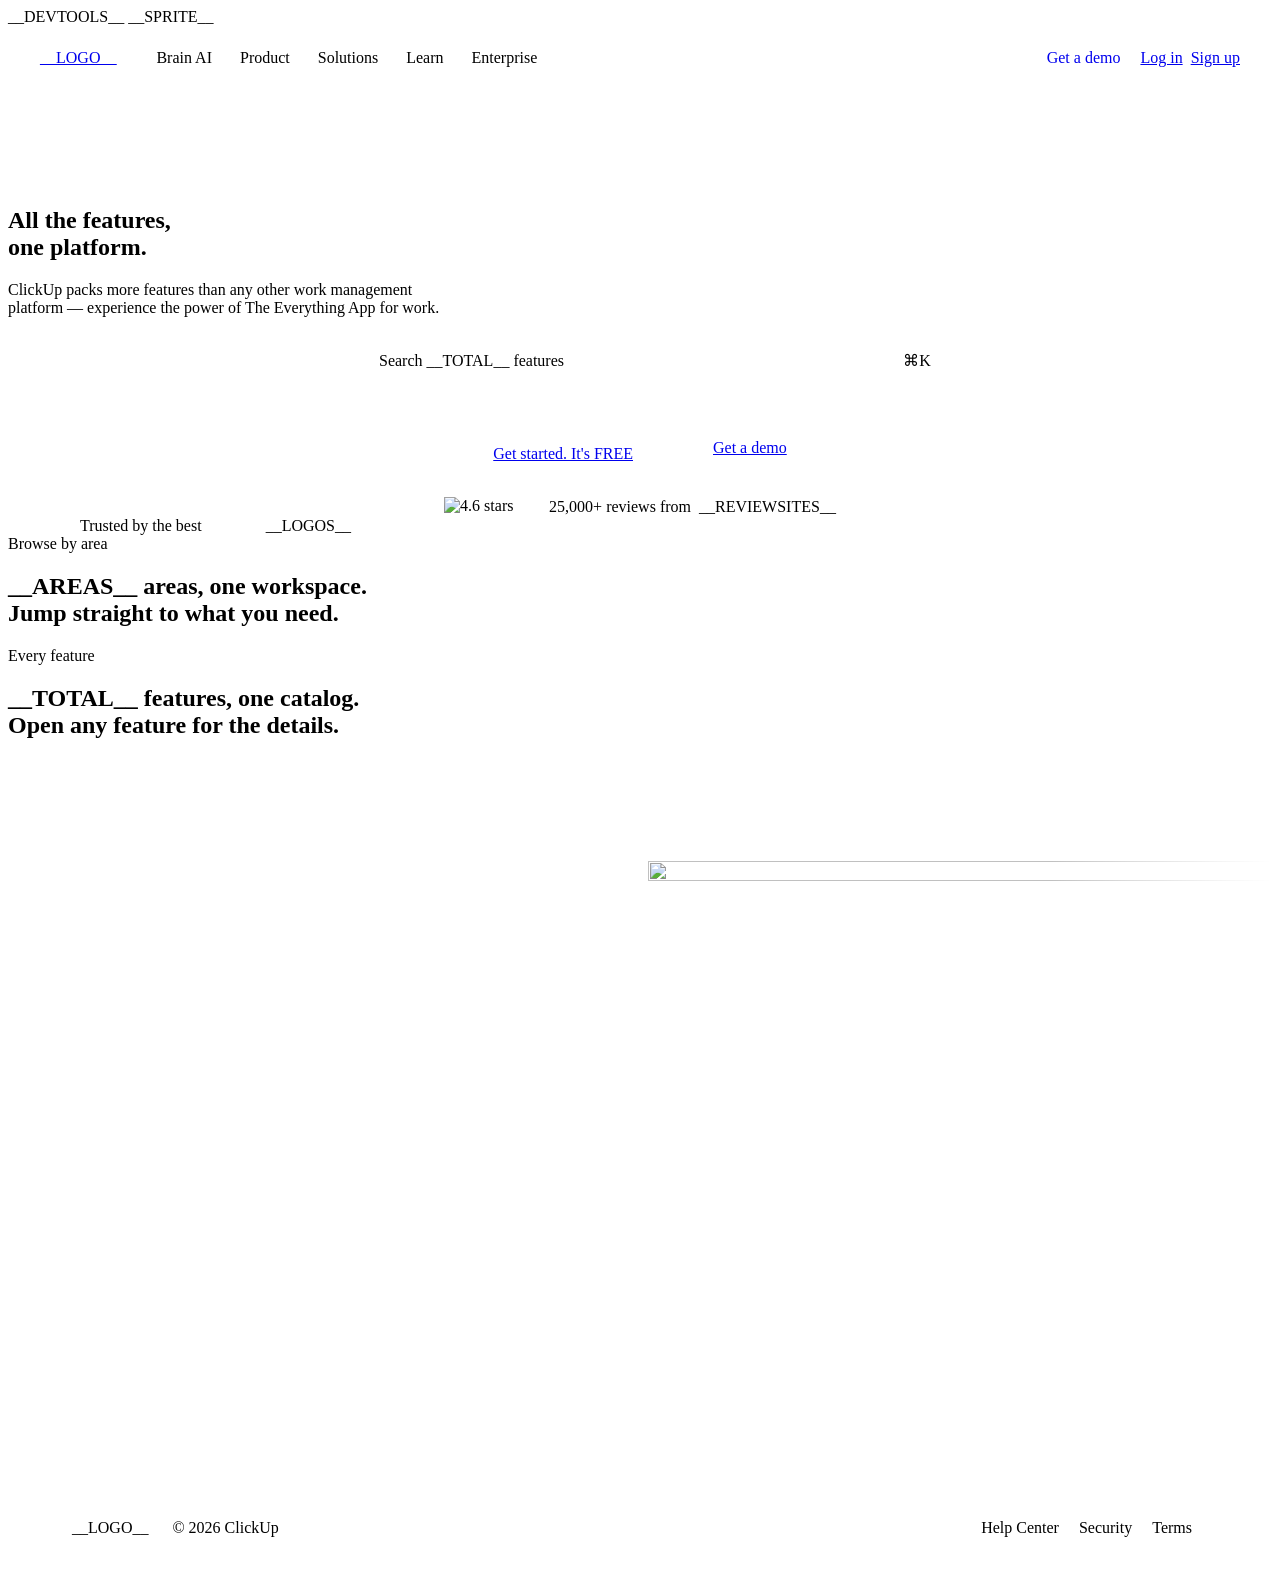
==== commit 3f36ffc9: "Hero: clickup.com copy, Get started / Get a demo CTAs, reviews row and rotating customer logos Co-Au" ====
--- a/src/template.html
+++ b/src/template.html
@@ -46,6 +46,7 @@
 /* Hero */
 .hero { padding-top: 96px; }
 .hero h1 { max-width: 980px; }
+.hero .subtitle { max-width: 660px; text-wrap: balance; }
 .search {
   width: min(600px, 100%); display: flex; align-items: center; gap: 12px; padding: 0 8px 0 18px; height: 56px;
   background: #FFFFFF; border-radius: 16px; box-shadow: var(--shadow-component); color: var(--gray-500);
@@ -60,6 +61,34 @@
 .search.has-value .search__clear { display: inline-flex; }
 .search.has-value .kbd { display: none; }
 .hero__tools { display: flex; flex-direction: column; align-items: center; gap: 24px; width: 100%; }
+.hero__cta { display: flex; flex-wrap: wrap; justify-content: center; gap: 12px; margin-top: 8px; }
+.hero__cta .btn { padding: 18px 24px; }
+.hero__cta .ico { width: 20px; height: 20px; }
+.reviews { display: flex; flex-wrap: wrap; align-items: center; justify-content: center; gap: 8px; margin-top: -8px; color: var(--gray-700); }
+.reviews img { display: block; width: 97px; height: auto; }
+.reviews__sites svg { display: block; }
+
+/* Logos: one row under the hero, gray monochrome */
+.logos { padding: 0 64px; }
+.logos__inner { display: grid; grid-template-columns: auto minmax(0, 1fr); align-items: center; gap: 64px; max-width: 1120px; margin: 0 auto; }
+.logos__label { color: var(--gray-500); }
+/* equal cells, each logo centered in its own: the gaps stay even whatever the logo widths */
+.logos__list { display: grid; grid-template-columns: repeat(6, minmax(0, 1fr)); align-items: center; gap: 24px; margin: 0; padding: 0; list-style: none; }
+.logos__list li { display: flex; justify-content: center; align-items: center; height: 32px; }
+/* the logos swap set every 4s, one after the other: blur + scale out, then in (same timing as clickup.com) */
+.logos__list li.is-out { animation: logo-out 200ms ease-in calc(var(--i) * 50ms) both; }
+.logos__list li.is-in { animation: logo-in 200ms ease-out calc(var(--i) * 50ms) both; }
+@keyframes logo-out { to { opacity: 0; filter: blur(5px); transform: scale(.8); } }
+@keyframes logo-in { from { opacity: 0; filter: blur(5px); transform: scale(.8); } }
+.logos__list svg { display: block; max-width: 100%; height: auto; }
+/* gray until hovered, then the brand colors */
+.logos__list svg { filter: grayscale(1); opacity: .7; transition: filter 300ms var(--ease-out), opacity 300ms var(--ease-out); }
+@media (hover: hover) and (pointer: fine) { .logos__list li:hover svg { filter: none; opacity: 1; } }
+@media (max-width: 1080px) {
+  .logos__inner { grid-template-columns: minmax(0, 1fr); justify-items: center; gap: 32px; }
+  .logos__list { width: 100%; max-width: 640px; grid-template-columns: repeat(3, minmax(0, 1fr)); gap: 32px 24px; }
+}
+@media (max-width: 560px) { .logos { padding: 0 16px; } .hero__cta { width: 100%; } .hero__cta .btn { flex: 1 1 100%; justify-content: center; } }
 
 /* pills */
 .pill {
@@ -463,8 +492,8 @@
     <div class="section__inner">
       <header class="section__header block">
         <div class="block__text">
-          <h1 class="display-3xl"><span class="t-dark">All the features,</span><br><span class="display-gradient">without all the mess.</span></h1>
-          <p class="text-lg subtitle">Choose what you want and hide everything else.</p>
+          <h1 class="display-3xl"><span class="t-dark">All the features,</span><br><span class="display-gradient">one platform.</span></h1>
+          <p class="text-lg subtitle">ClickUp packs more features than any other work management platform — experience the power of The Everything App for work.</p>
         </div>
         <div class="hero__tools" id="heroTools">
           <label class="search" data-search>
@@ -474,10 +503,27 @@
             <button class="search__clear" type="button" aria-label="Clear search"><svg class="ico-16"><use href="#cu3-icon-closeSmall"/></svg></button>
             <span class="kbd text-xs medium" aria-hidden="true">⌘K</span>
           </label>
+          <div class="hero__cta">
+            <a class="btn button-lg" href="https://app.clickup.com/signup">Get started. It's FREE<svg class="ico" aria-hidden="true"><use href="#cu3-icon-arrowRight"/></svg></a>
+            <a class="btn btn--secondary button-lg" href="https://clickup.com/demo">Get a demo</a>
+          </div>
+          <div class="reviews text-xs">
+            <img src="__STARS__" alt="4.6 stars" width="97" height="20">
+            <span>25,000+ reviews from</span>
+            <span class="reviews__sites" role="img" aria-label="G2, Capterra, GetApp, Software Advice and Product Hunt">__REVIEWSITES__</span>
+          </div>
         </div>
       </header>
 
 
+    </div>
+  </section>
+
+  <!-- Logos --------------------------------------------------------- -->
+  <section class="logos" aria-label="Trusted by the best">
+    <div class="logos__inner">
+      <span class="mono-sm logos__label">Trusted by the best</span>
+      <ul class="logos__list">__LOGOS__</ul>
     </div>
   </section>
 
@@ -804,6 +850,28 @@
   }
 });
 
+/* customer logos: swap to the next set every 4s, only while the strip is on screen */
+(function logoSets() {
+  const list = document.querySelector(".logos__list");
+  const sets = [...list.querySelectorAll("template[data-logo-set]")].map(t => [...t.content.children]);
+  const items = [...list.children].filter(el => el.tagName === "LI");
+  if (sets.length < 2 || matchMedia("(prefers-reduced-motion: reduce)").matches) return;
+  let cur = 0, timer = 0, onScreen = false, busy = false;
+  const STEP = 200 + (items.length - 1) * 50; // one item's animation + the stagger of the others
+  function swap() {
+    busy = true;
+    items.forEach(li => { li.classList.remove("is-in"); li.classList.add("is-out"); });
+    setTimeout(() => {
+      cur = (cur + 1) % sets.length;
+      items.forEach((li, k) => { li.replaceChildren(sets[cur][k].cloneNode(true)); li.classList.remove("is-out"); li.classList.add("is-in"); });
+      setTimeout(() => { busy = false; schedule(); }, STEP);
+    }, STEP);
+  }
+  function schedule() { clearTimeout(timer); if (!busy && onScreen && !document.hidden) timer = setTimeout(swap, 4000); }
+  new IntersectionObserver(([e]) => { onScreen = e.isIntersecting; onScreen ? schedule() : clearTimeout(timer); }).observe(list);
+  document.addEventListener("visibilitychange", () => document.hidden ? clearTimeout(timer) : schedule());
+})();
+
 /* nav border + sticky toolbar once the hero tools leave the screen */
 const nav = document.getElementById("nav"), toolbar = document.getElementById("toolbar");
 addEventListener("scroll", () => nav.classList.toggle("is-scrolled", scrollY > 8), { passive: true });
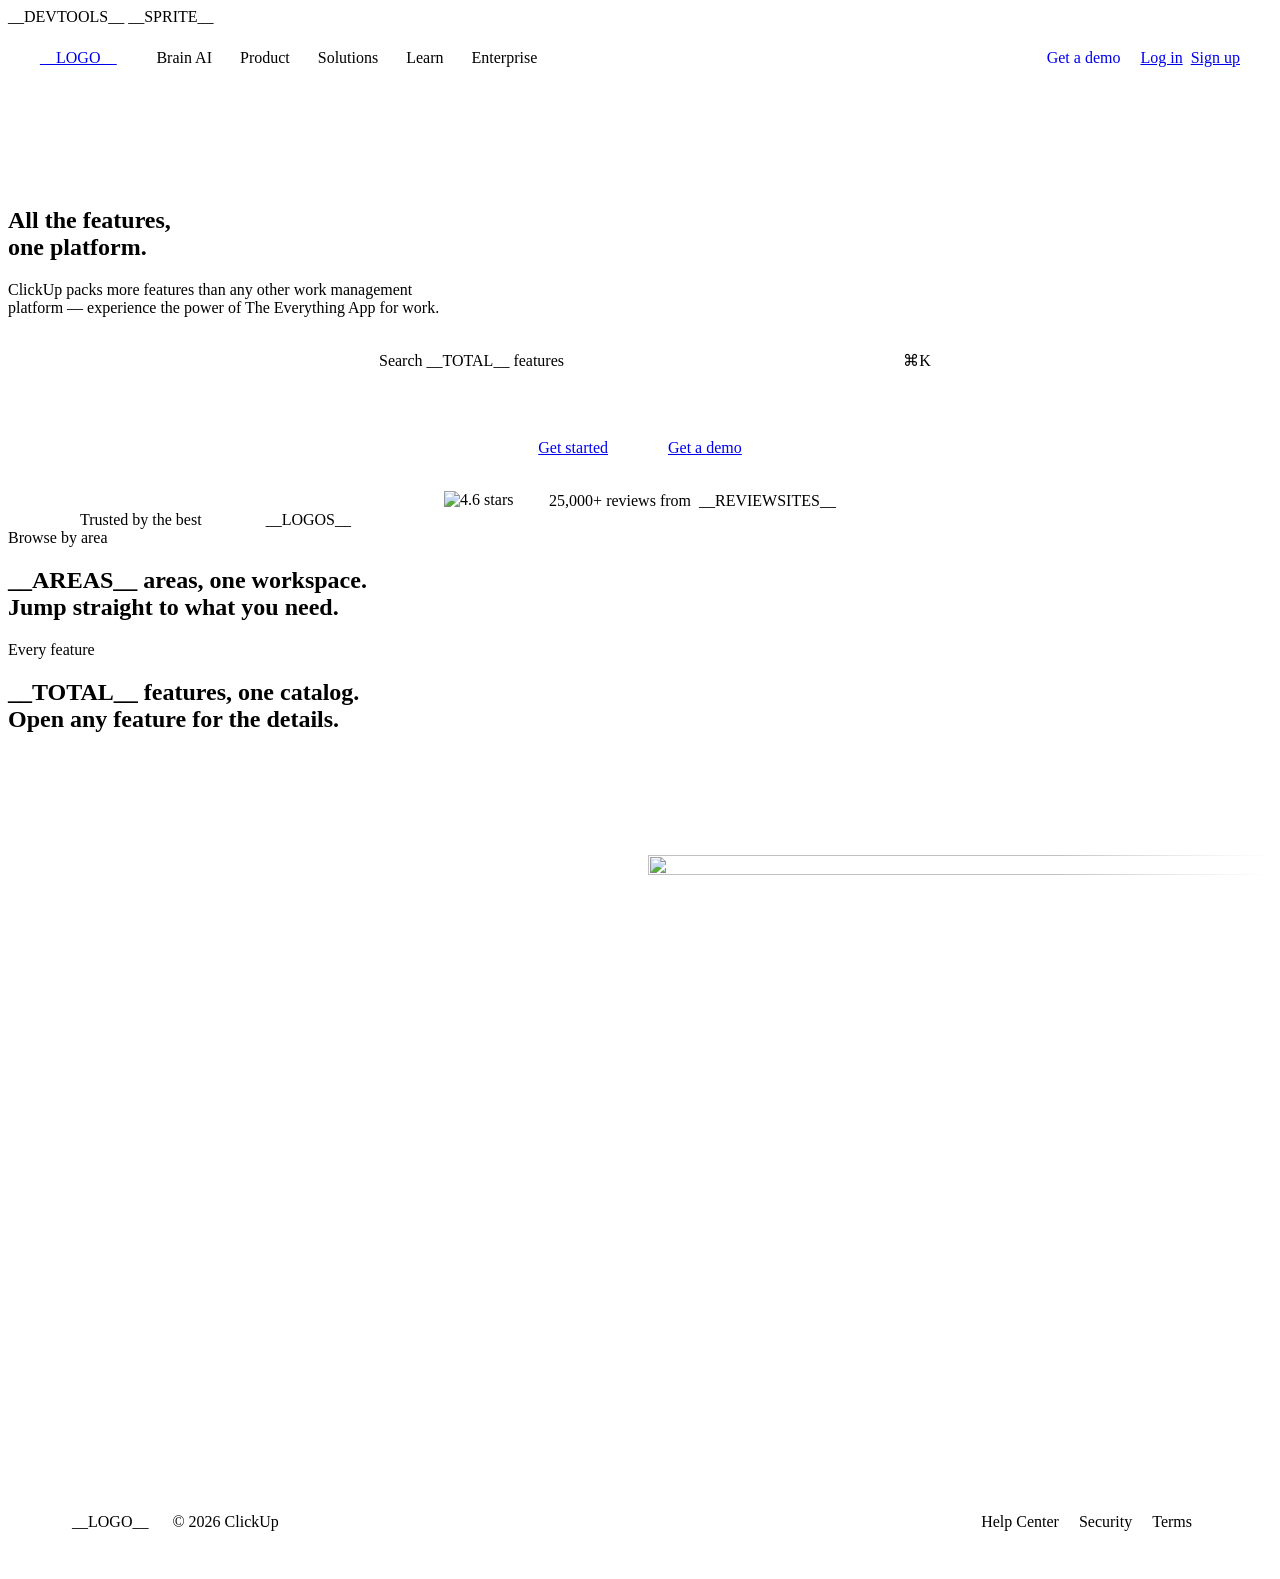
==== commit 803047a1: "Hero CTA: plain Get started Co-Authored-By: Claude Opus 5.5 <noreply@anthropic.com>" ====
--- a/src/template.html
+++ b/src/template.html
@@ -63,7 +63,6 @@
 .hero__tools { display: flex; flex-direction: column; align-items: center; gap: 24px; width: 100%; }
 .hero__cta { display: flex; flex-wrap: wrap; justify-content: center; gap: 12px; margin-top: 8px; }
 .hero__cta .btn { padding: 18px 24px; }
-.hero__cta .ico { width: 20px; height: 20px; }
 .reviews { display: flex; flex-wrap: wrap; align-items: center; justify-content: center; gap: 8px; margin-top: -8px; color: var(--gray-700); }
 .reviews img { display: block; width: 97px; height: auto; }
 .reviews__sites svg { display: block; }
@@ -504,7 +503,7 @@
             <span class="kbd text-xs medium" aria-hidden="true">⌘K</span>
           </label>
           <div class="hero__cta">
-            <a class="btn button-lg" href="https://app.clickup.com/signup">Get started. It's FREE<svg class="ico" aria-hidden="true"><use href="#cu3-icon-arrowRight"/></svg></a>
+            <a class="btn button-lg" href="https://app.clickup.com/signup">Get started</a>
             <a class="btn btn--secondary button-lg" href="https://clickup.com/demo">Get a demo</a>
           </div>
           <div class="reviews text-xs">
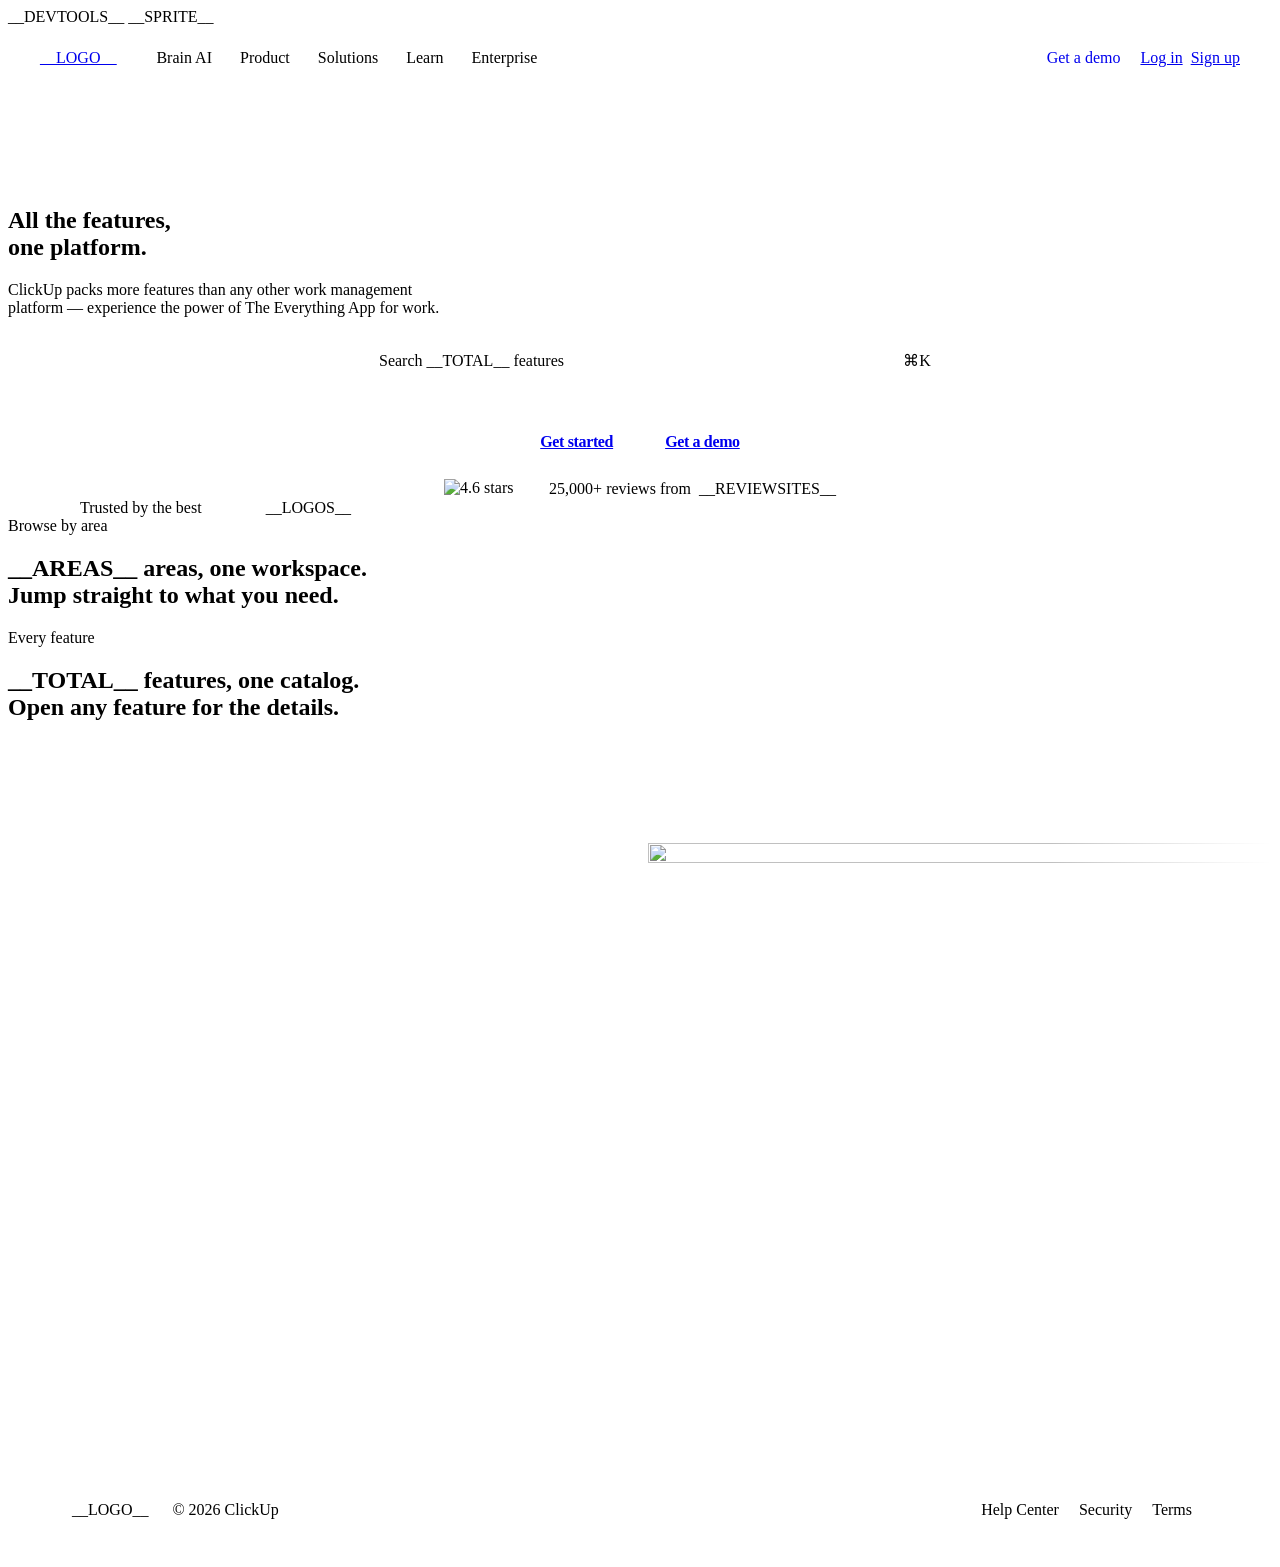
==== commit 2f99beb0: "Hero CTAs: same size as clickup.com's main button Co-Authored-By: Claude Opus 5.5 <noreply@anthropic" ====
--- a/src/template.html
+++ b/src/template.html
@@ -7,7 +7,7 @@
 <meta name="description" content="Every ClickUp feature in one place. Search, filter by area and hide everything else.">
 <link rel="preconnect" href="https://fonts.googleapis.com">
 <link rel="preconnect" href="https://fonts.gstatic.com" crossorigin>
-<link href="https://fonts.googleapis.com/css2?family=Plus+Jakarta+Sans:wght@200..800&family=Inter:wght@400;500;600&family=Sometype+Mono:wght@500&display=swap" rel="stylesheet">
+<link href="https://fonts.googleapis.com/css2?family=Plus+Jakarta+Sans:wght@200..800&family=Inter:wght@400..700&family=Sometype+Mono:wght@500&display=swap" rel="stylesheet">
 __DEVTOOLS__
 <style>
 /*__BASECSS__*/
@@ -62,7 +62,7 @@
 .search.has-value .kbd { display: none; }
 .hero__tools { display: flex; flex-direction: column; align-items: center; gap: 24px; width: 100%; }
 .hero__cta { display: flex; flex-wrap: wrap; justify-content: center; gap: 12px; margin-top: 8px; }
-.hero__cta .btn { padding: 18px 24px; }
+.hero__cta .btn { padding: 12px 20px; font-weight: 650; letter-spacing: -0.36px; } /* same as the main button on clickup.com */
 .reviews { display: flex; flex-wrap: wrap; align-items: center; justify-content: center; gap: 8px; margin-top: -8px; color: var(--gray-700); }
 .reviews img { display: block; width: 97px; height: auto; }
 .reviews__sites svg { display: block; }
